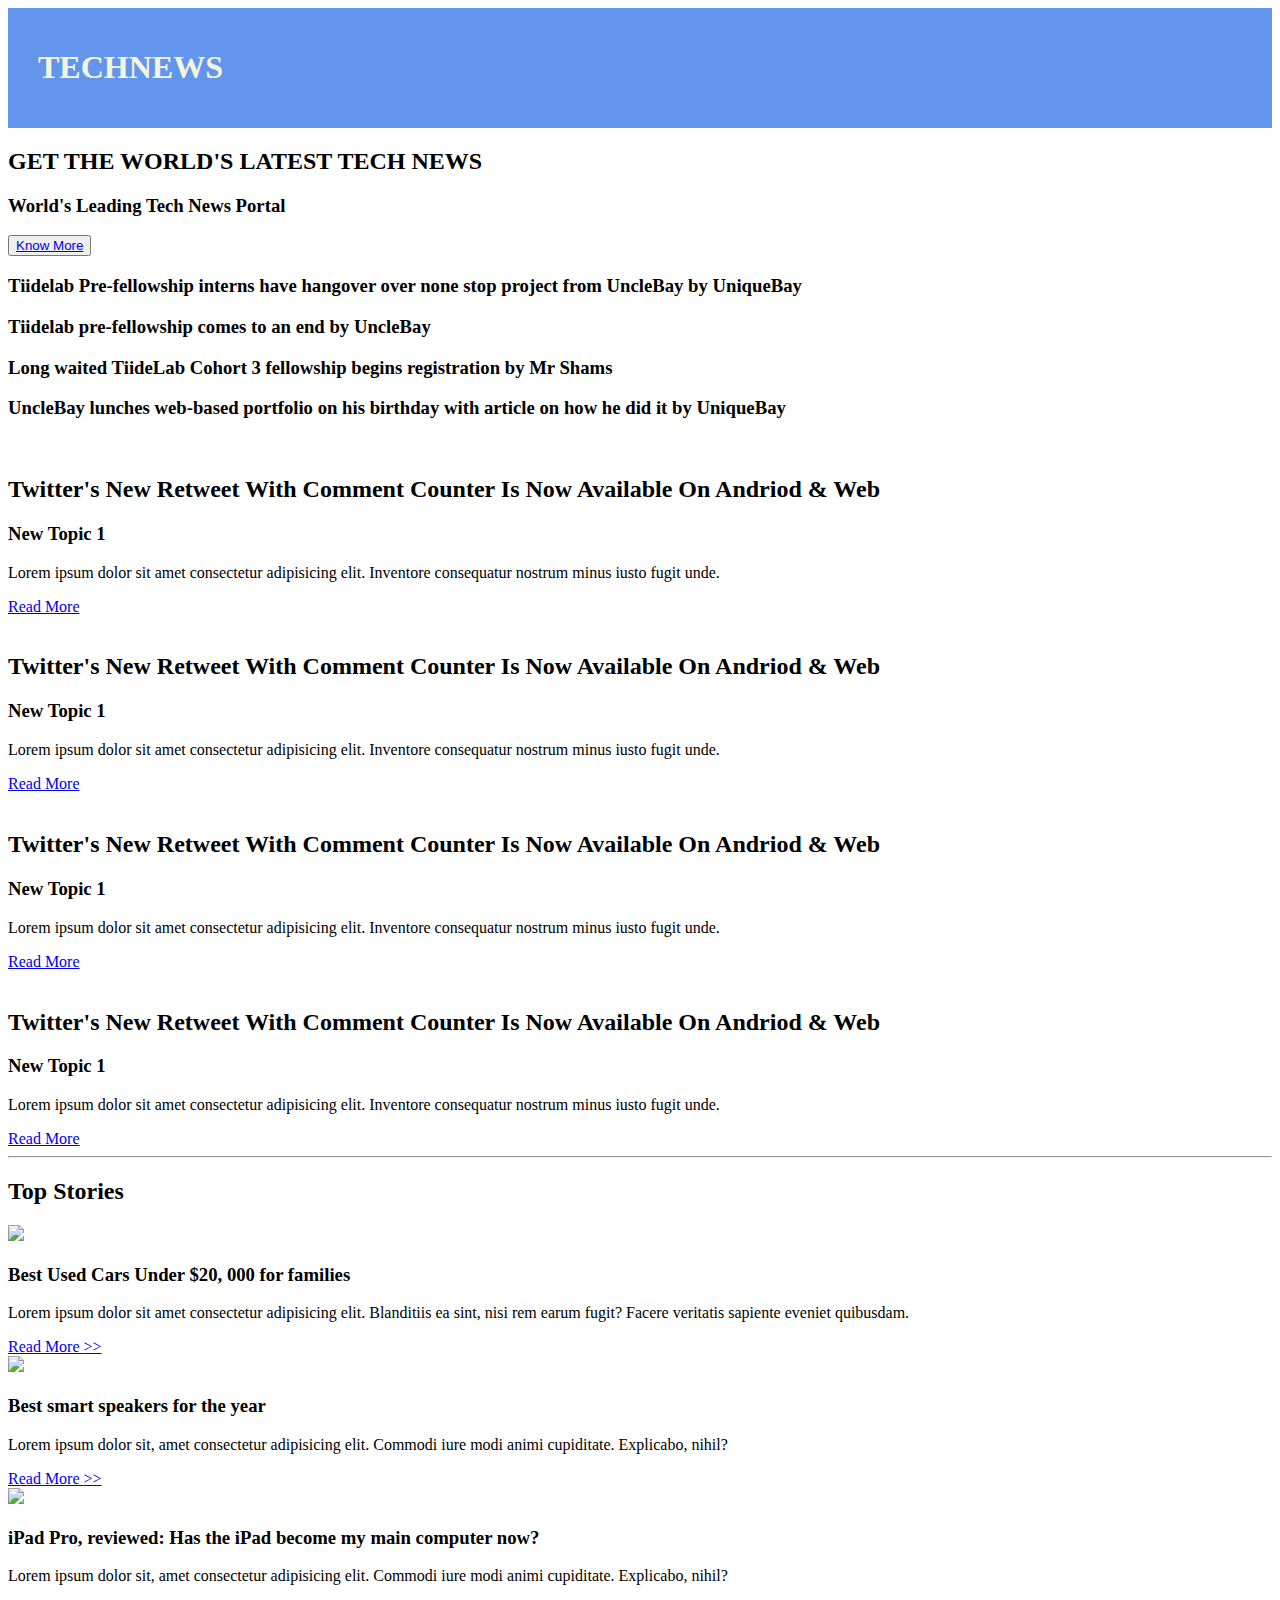
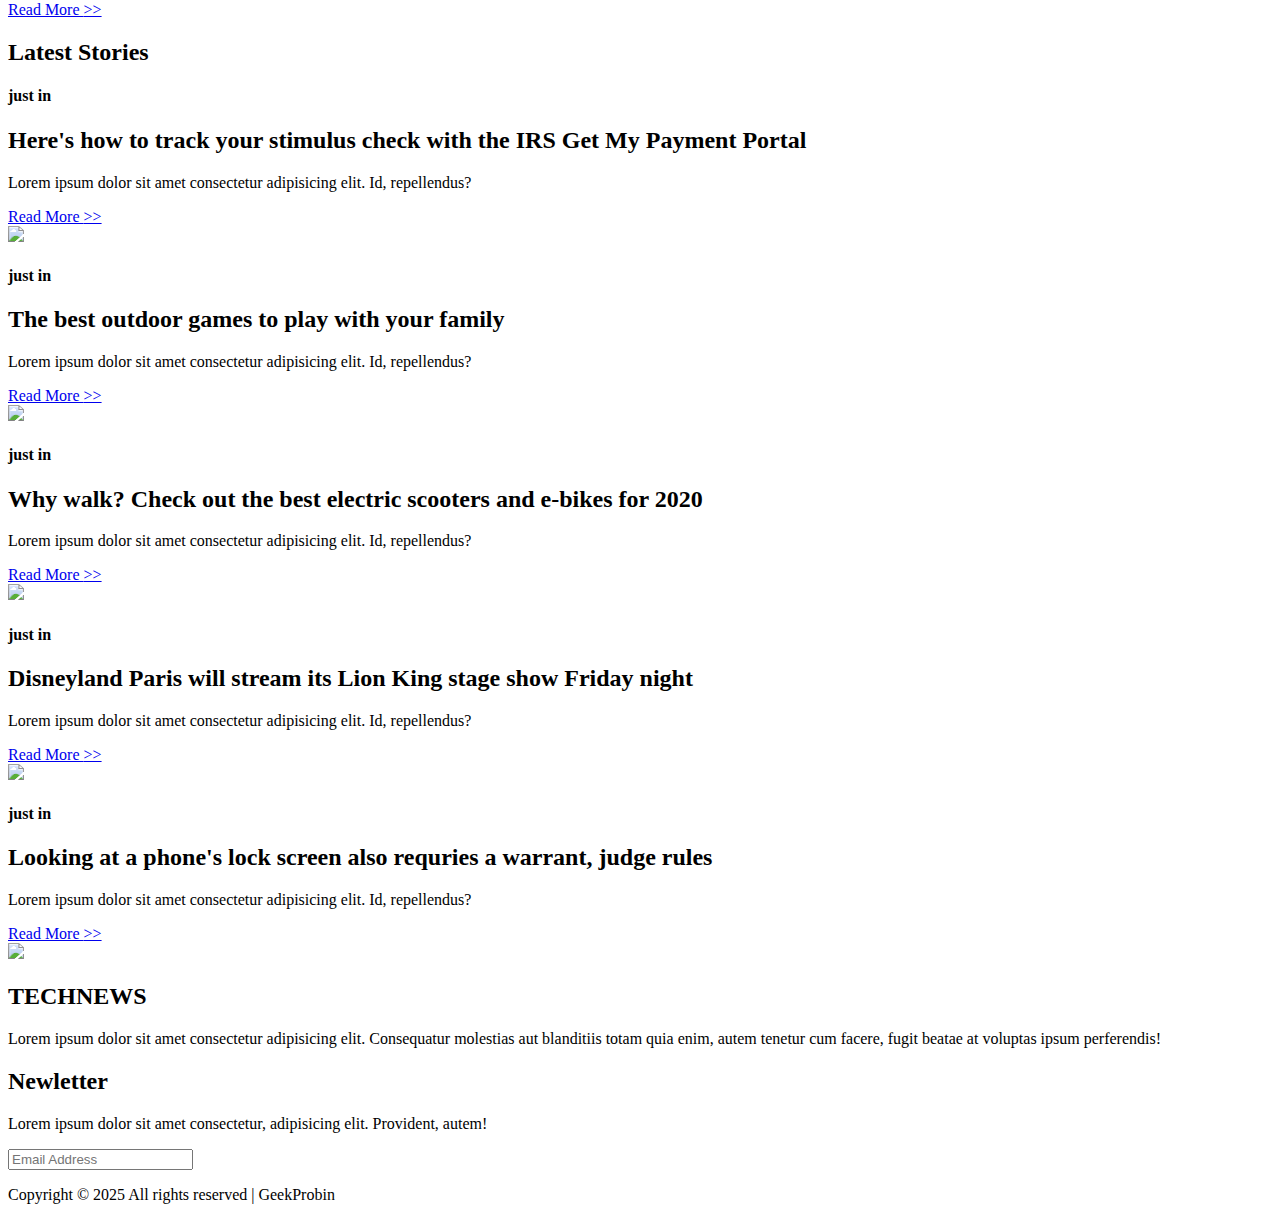
==== index.html @ 8a278867 "Navbar styling complete" ====
<!DOCTYPE html>
<html lang="en">
<head>
    <meta charset="UTF-8">
    <meta http-equiv="X-UA-Compatible" content="IE=edge">
    <meta name="viewport" content="width=device-width, initial-scale=1.0">
    <title>Tech News</title>
    <!-- Google fonts -->
    <link href="https://fonts.googleapis.com/css2?family=Montserrat:wght@400;500;600;700&family=Raleway:wght@300;400;500;700;900&display=swap" rel="stylesheet"/>
    <!-- styles -->
    <link rel="stylesheet" href="./assest/styles/navbar.css">
    <link rel="stylesheet" href="./assest/styles/main.css">
    <link rel="stylesheet" href="./assest/styles/footer.css">
    <!-- font awesome -->
    <script src="https://kit.fontawesome.com/dbed6b6114.js" crossorigin="anonymous"></script>
</head>
<body>
    <!-- Header -->
    <header>
      <div class="navigation-container">
        <div class="head">
          <div class="name">
            <h1>TECHNEWS</h1>
          </div>
          <div class="ham">
            <span>
              <i class="fas fa-bars"></i>
            </span>
          </div>
          <div class="times">
            <span>
              <i class="fas fa-times"></i>
            </span>
          </div>
        </div>

        <!-- Navbar -->
        <div class="navbar" id="navbar">
          <nav>
            <ul>
              <li><a href="#">home</a></li>
              <li><a href="#">archive</a></li>
              <li><a href="#">featured</a></li>
              <li><a href="#">broadcast</a></li>
              <li><a href="#">category</a></li>
            </ul>
          </nav>
        </div>

        <!--social icons -->
        <div class="social-icons">
          <ul>
            <li>
              <a href="#"><i class="fab fa-facebook"></i></a>
            </li>
            <li>
              <a href="#"><i class="fab fa-twitter"></i></a>
            </li>
            <li>
              <a href="#"><i class="fab fa-instagram"></i></a>
            </li>
            <li>
              <a href="#"><i class="fab fa-youtube"></i></a>
            </li>
          </ul>
        </div>
      </div>
    </header>

    <!-- Main -->
    <section class="banner">
        <div class="banner-main-content">
          <h2>GET THE WORLD'S LATEST TECH NEWS</h2>
          <h3>World's Leading Tech News Portal</h3>
  
          <button>
            <a href="#">Know More</a>
          </button>
  
            <div class="current-news-head">
              <h3>
                Tiidelab Pre-fellowship interns have hangover over none stop project from UncleBay
                <span>by UniqueBay</span>
              </h3>
              
              <h3>
                Tiidelab pre-fellowship comes to an end
                <span>by UncleBay</span>
              </h3>
  
            <h3>
              Long waited TiideLab Cohort 3 fellowship begins registration
              <span>by Mr Shams</span>
            </h3>
  
            <h3>
              UncleBay lunches web-based portfolio on his birthday with article on how he did it
              <span>by UniqueBay</span>
            </h3>
          </div>
        </div>
  
        <div class="banner-sub-content">
          <div class="hot-topic">
            <img src="./assest/image/banner-news-1.jpg" alt="" />
  
            <div class="hot-topic-content">
              <h2>
                Twitter's New Retweet With Comment Counter Is Now Available On
                Andriod & Web
              </h2>
  
              <h3>New Topic 1</h3>
              <p>
                Lorem ipsum dolor sit amet consectetur adipisicing elit. Inventore
                consequatur nostrum minus iusto fugit unde.
              </p>
              <a href="#">Read More</a>
            </div>
          </div>
  
          <div class="hot-topic">
            <img src="./assest/image/banner-news-2.jpg" alt="" />
  
            <div class="hot-topic-content">
              <h2>
                Twitter's New Retweet With Comment Counter Is Now Available On
                Andriod & Web
              </h2>
  
              <h3>New Topic 1</h3>
              <p>
                Lorem ipsum dolor sit amet consectetur adipisicing elit. Inventore
                consequatur nostrum minus iusto fugit unde.
              </p>
              <a href="#">Read More</a>
            </div>
          </div>
  
          <div class="hot-topic">
            <img src="./assest/image/banner-news-3.jpg" alt="" />
  
            <div class="hot-topic-content">
              <h2>
                Twitter's New Retweet With Comment Counter Is Now Available On
                Andriod & Web
              </h2>
  
              <h3>New Topic 1</h3>
              <p>
                Lorem ipsum dolor sit amet consectetur adipisicing elit. Inventore
                consequatur nostrum minus iusto fugit unde.
              </p>
              <a href="#">Read More</a>
            </div>
          </div>
  
          <div class="hot-topic">
            <img src="./assest/image/banner-news-4.jpg" alt="" />
  
            <div class="hot-topic-content">
              <h2>
                Twitter's New Retweet With Comment Counter Is Now Available On
                Andriod & Web
              </h2>
  
              <h3>New Topic 1</h3>
              <p>
                Lorem ipsum dolor sit amet consectetur adipisicing elit. Inventore
                consequatur nostrum minus iusto fugit unde.
              </p>
              <a href="#">Read More</a>
            </div>
          </div>
        </div>
      </section>

      <hr />

    <main>
      <section class="main-container-left">
        <h2>Top Stories</h2>
        <div class="container-top-left">
          <article>
            <img src="images/top-left.jpg" />

            <div>
              <h3>Best Used Cars Under $20, 000 for families</h3>

              <p>
                Lorem ipsum dolor sit amet consectetur adipisicing elit.
                Blanditiis ea sint, nisi rem earum fugit? Facere veritatis
                sapiente eveniet quibusdam.
              </p>

              <a href="#">
                Read More
                <span>>></span>
              </a>
            </div>
          </article>
        </div>

        <div class="container-bottom-left">
          <article>
            <img src="images/bottom-left-1.jpg" />
            <div>
              <h3>Best smart speakers for the year</h3>
              <p>
                Lorem ipsum dolor sit, amet consectetur adipisicing elit.
                Commodi iure modi animi cupiditate. Explicabo, nihil?
              </p>

              <a href="#">
                Read More
                <span>>></span>
              </a>
            </div>
          </article>

          <article>
            <img src="images/bottom-left-2.jpg" />
            <div>
              <h3>
                iPad Pro, reviewed: Has the iPad become my main computer now?
              </h3>
              <p>
                Lorem ipsum dolor sit, amet consectetur adipisicing elit.
                Commodi iure modi animi cupiditate. Explicabo, nihil?
              </p>

              <a href="#">
                Read More
                <span>>></span>
              </a>
            </div>
          </article>
        </div>
      </section>

      <section class="main-container-right">
        <h2>Latest Stories</h2>

        <article>
          <h4>just in</h4>
          <div>
            <h2>
              Here's how to track your stimulus check with the IRS Get My
              Payment Portal
            </h2>

            <p>
              Lorem ipsum dolor sit amet consectetur adipisicing elit. Id,
              repellendus?
            </p>

            <a href="#">
              Read More
              <span>>></span>
            </a>
          </div>
          <img src="images/right-1.jpg" />
        </article>

        <article>
          <h4>just in</h4>
          <div>
            <h2>The best outdoor games to play with your family</h2>

            <p>
              Lorem ipsum dolor sit amet consectetur adipisicing elit. Id,
              repellendus?
            </p>

            <a href="#">
              Read More
              <span>>></span>
            </a>
          </div>
          <img src="images/right-2.jpg" />
        </article>

        <article>
          <h4>just in</h4>
          <div>
            <h2>
              Why walk? Check out the best electric scooters and e-bikes for
              2020
            </h2>

            <p>
              Lorem ipsum dolor sit amet consectetur adipisicing elit. Id,
              repellendus?
            </p>

            <a href="#">
              Read More
              <span>>></span>
            </a>
          </div>
          <img src="images/right-3.jpg" />
        </article>

        <article>
          <h4>just in</h4>
          <div>
            <h2>
              Disneyland Paris will stream its Lion King stage show Friday night
            </h2>

            <p>
              Lorem ipsum dolor sit amet consectetur adipisicing elit. Id,
              repellendus?
            </p>

            <a href="#">
              Read More
              <span>>></span>
            </a>
          </div>
          <img src="images/right-4.jpg" />
        </article>

        <article>
          <h4>just in</h4>
          <div>
            <h2>
              Looking at a phone's lock screen also requries a warrant, judge
              rules
            </h2>

            <p>
              Lorem ipsum dolor sit amet consectetur adipisicing elit. Id,
              repellendus?
            </p>

            <a href="#">
              Read More
              <span>>></span>
            </a>
          </div>
          <img src="images/right-5.jpg" />
        </article>
      </section>
    </main>

    <footer>
      <div class="footer-container">
        <div class="footer-left">
          <h2>TECHNEWS</h2>
          <p>
            Lorem ipsum dolor sit amet consectetur adipisicing elit. Consequatur
            molestias aut blanditiis totam quia enim, autem tenetur cum facere,
            fugit beatae at voluptas ipsum perferendis!
          </p>
        </div>

        <div class="footer-right">
          <h2>Newletter</h2>
          <p>
            Lorem ipsum dolor sit amet consectetur, adipisicing elit. Provident,
            autem!
          </p>

          <div>
            <input type="text" placeholder="Email Address" />
            <i class="fas fa-envelope"></i>
          </div>
        </div>
      </div>

      <p>Copyright &copy; 2025 All rights reserved | GeekProbin</p>
    </footer>

    <!-- Javascript -->
    <script src="./assest/javascript/hamburger.js"></script>
</body>
</html>
---- assest/styles/navbar.css ----
.head {
  display: flex;
  justify-content: space-between;
  align-items: center;
  margin: 0 auto;
  background: #6495ed;
  color: #f5f5dc;
  padding: 20px 30px;
}

.head .fas {
  font-size: 2rem;
  cursor: pointer;
}

.times {
  display: none;
}

.navbar {
  background: #6495ed;
  height: 0;
  overflow: hidden;
}

.show {
  height: auto;
}

.navbar ul li {
  text-align: center;
  display: block;
  padding: 15px 0;
  transition: all 1s ease-in-out;
}

.navbar ul li:hover {
  background: #2e4368;
}

.navbar ul li a {
  color: #f5f5dc;
  text-transform: uppercase;
}

.navbar ul li a:hover {
  text-decoration: underline;
}

.social-icons {
  display: none;
}
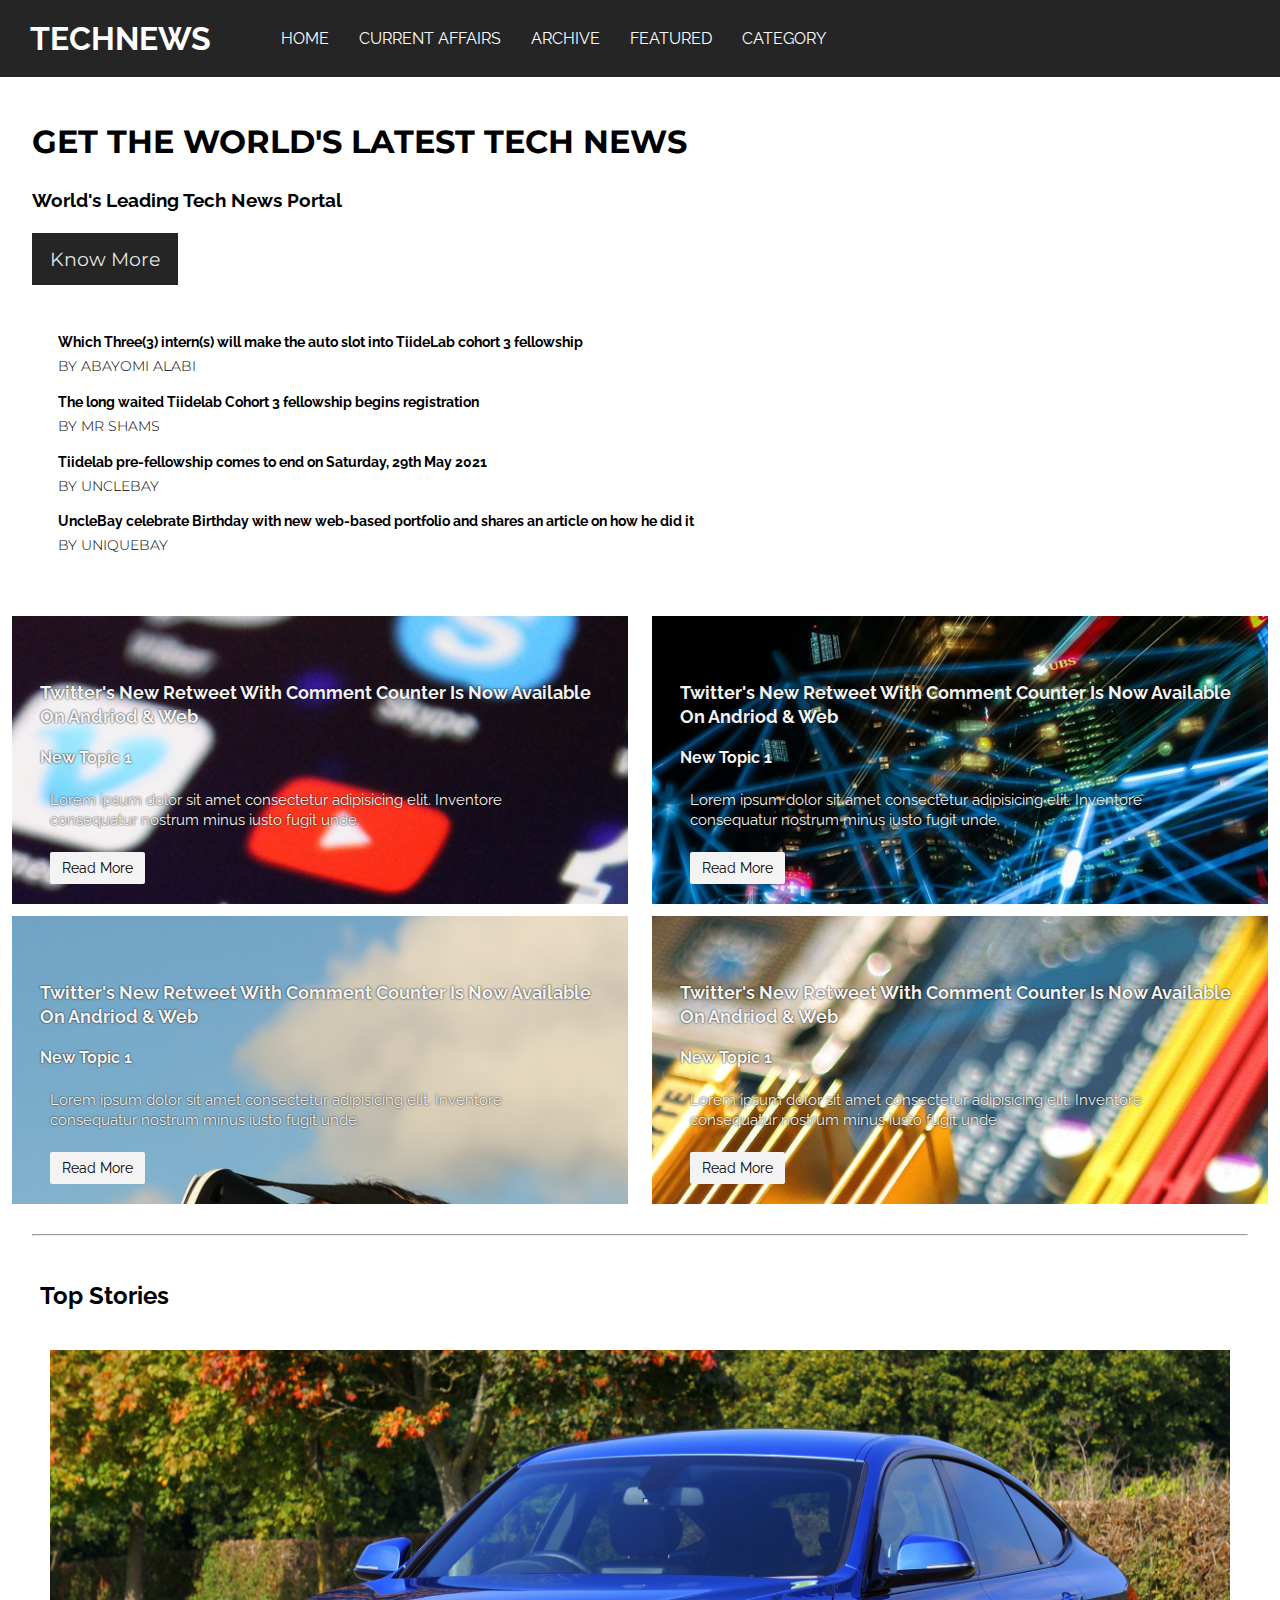
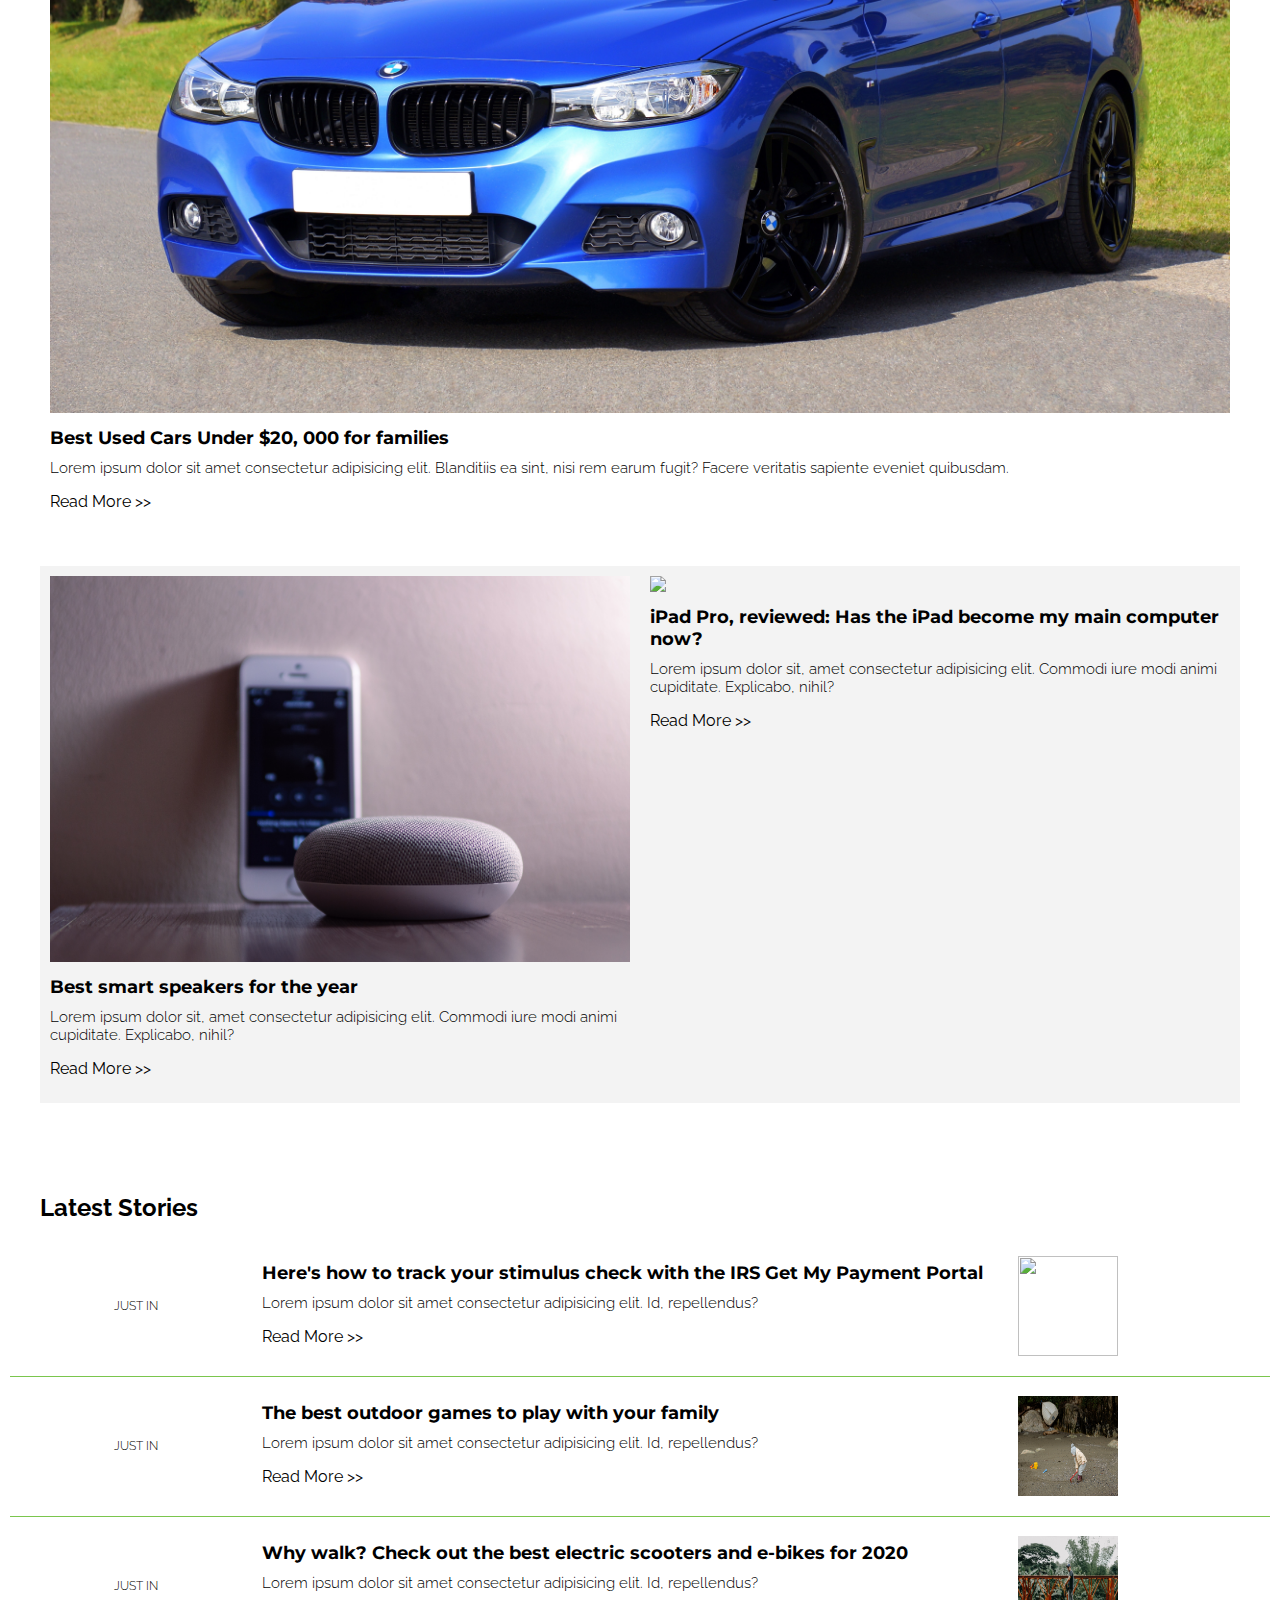
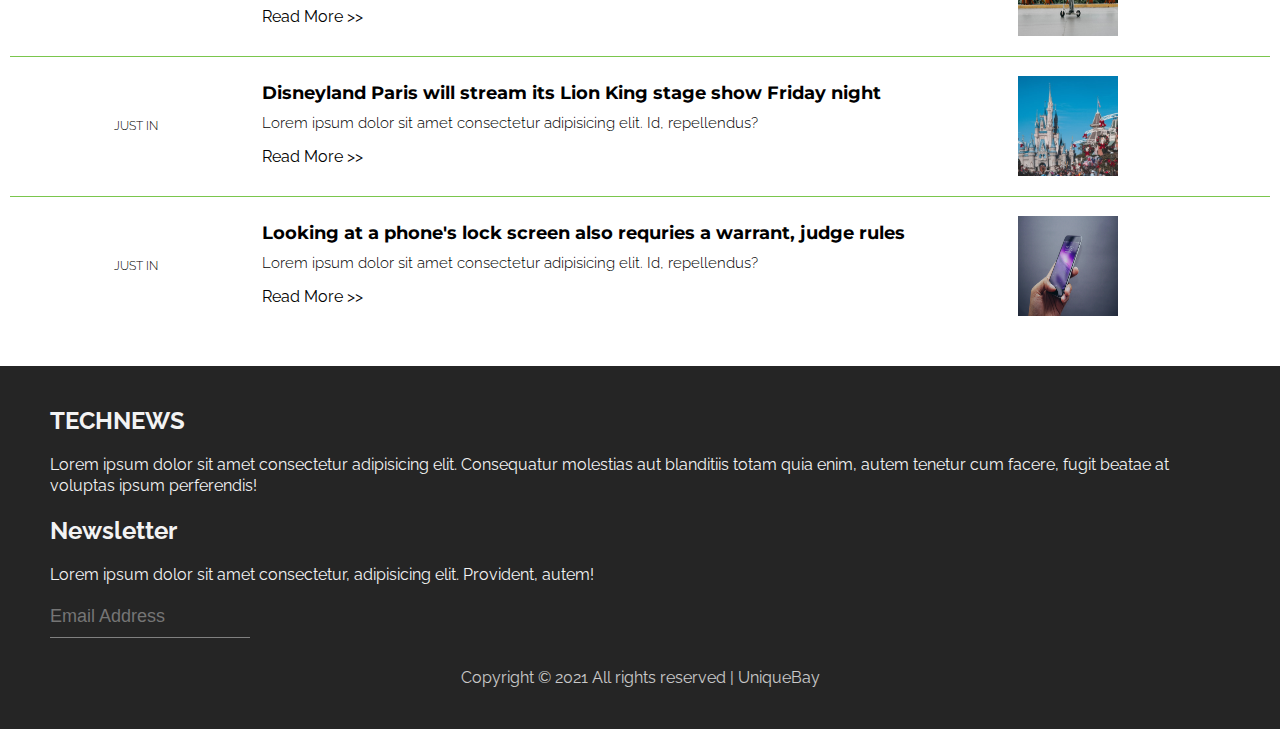
==== commit cb8a9784: "Added single page with content with media query" ====
--- a/index.html
+++ b/index.html
@@ -1,378 +1,278 @@
 <!DOCTYPE html>
-<html lang="en">
-<head>
-    <meta charset="UTF-8">
-    <meta http-equiv="X-UA-Compatible" content="IE=edge">
-    <meta name="viewport" content="width=device-width, initial-scale=1.0">
-    <title>Tech News</title>
-    <!-- Google fonts -->
-    <link href="https://fonts.googleapis.com/css2?family=Montserrat:wght@400;500;600;700&family=Raleway:wght@300;400;500;700;900&display=swap" rel="stylesheet"/>
+<html>
+  <head>
+    <meta charset="utf-8" />
+    <meta http-equiv="X-UA-Compatible" content="IE=edge" />
+    <title>TiideLab Tech News</title>
+    <meta name="description" content="" />
+    <meta name="viewport" content="width=device-width, initial-scale=1" />
     <!-- styles -->
-    <link rel="stylesheet" href="./assest/styles/navbar.css">
+    <link rel="stylesheet" href="./assest/styles/navbar.css" />
     <link rel="stylesheet" href="./assest/styles/main.css">
     <link rel="stylesheet" href="./assest/styles/footer.css">
-    <!-- font awesome -->
+
+    <!-- google fonts -->
+    <link href="https://fonts.googleapis.com/css2?family=Montserrat:wght@400;500;600;700&family=Raleway:wght@300;400;500;700;900&display=swap" rel="stylesheet"/>
+
+    <!-- fontawesome -->
     <script src="https://kit.fontawesome.com/dbed6b6114.js" crossorigin="anonymous"></script>
-</head>
-<body>
-    <!-- Header -->
+
+  </head>
+  <body>
+    <!-- header -->
     <header>
-      <div class="navigation-container">
-        <div class="head">
-          <div class="name">
-            <h1>TECHNEWS</h1>
-          </div>
-          <div class="ham">
-            <span>
-              <i class="fas fa-bars"></i>
-            </span>
-          </div>
-          <div class="times">
-            <span>
-              <i class="fas fa-times"></i>
-            </span>
-          </div>
-        </div>
-
-        <!-- Navbar -->
-        <div class="navbar" id="navbar">
-          <nav>
-            <ul>
-              <li><a href="#">home</a></li>
-              <li><a href="#">archive</a></li>
-              <li><a href="#">featured</a></li>
-              <li><a href="#">broadcast</a></li>
-              <li><a href="#">category</a></li>
-            </ul>
-          </nav>
-        </div>
-
-        <!--social icons -->
-        <div class="social-icons">
-          <ul>
-            <li>
-              <a href="#"><i class="fab fa-facebook"></i></a>
-            </li>
-            <li>
-              <a href="#"><i class="fab fa-twitter"></i></a>
-            </li>
-            <li>
-              <a href="#"><i class="fab fa-instagram"></i></a>
-            </li>
-            <li>
-              <a href="#"><i class="fab fa-youtube"></i></a>
-            </li>
-          </ul>
-        </div>
-      </div>
-    </header>
-
-    <!-- Main -->
-    <section class="banner">
-        <div class="banner-main-content">
+      <div class = "navigation-container">
+          <div class = "top-head">
+              <div class = "web-name">
+                  <h1>TECHNEWS</h1>
+              </div>
+
+              <div class = "ham-btn">
+                  <span>
+                      <i class = "fas fa-bars"></i>
+                  </span>
+              </div>
+
+              <div class = "times-btn">
+                  <span>
+                      <i class = "fas fa-times"></i>
+                  </span>
+              </div>
+          </div>
+
+          <!-- nav bar -->
+
+          <div class = "nav-bar" id = "nav-bar">
+              <nav>
+                  <ul>
+                      <li><a href = "#">home</a></li>
+                      <li><a href = "#">current affairs</a></li>
+                      <li><a href = "#">archive</a></li>
+                      <li><a href = "#">featured</a></li>
+                      <li><a href = "#">category</a></li>
+                  </ul>
+              </nav>
+          </div>
+
+          <!--social icons -->
+          <div class = "social-icons">
+              <ul>
+                  <li>
+                      <a href= "#"><i class = "fab fa-facebook"></i></a>
+                  </li>
+                  <li>
+                      <a href= "#"><i class = "fab fa-twitter"></i></a>
+                  </li>
+                  <li>
+                      <a href= "#"><i class = "fab fa-instagram"></i></a>
+                  </li>
+                  <li>
+                      <a href= "#"><i class = "fab fa-youtube"></i></a>
+                  </li>
+              </ul>
+          </div>
+      </div>
+  </header>
+
+  <section class = "banner">
+      <div class = "banner-main-content">
           <h2>GET THE WORLD'S LATEST TECH NEWS</h2>
           <h3>World's Leading Tech News Portal</h3>
+
+          <button>
+              <a href = "#">Know More</a>
+          </button>
+
+          <div class = "current-news-head">
+              <h3>Which Three(3) intern(s) will make the auto slot into TiideLab cohort 3 fellowship <span>by Abayomi Alabi</span></h3>
+
+              <h3>The long waited Tiidelab Cohort 3 fellowship begins registration <span>by Mr shams</span></h3>
+
+              <h3>Tiidelab pre-fellowship comes to end on Saturday, 29th May 2021 <span>by UncleBay</span></h3>
+
+              <h3>UncleBay celebrate Birthday with new web-based portfolio and shares an article on how he did it <span>by UniqueBay</span></h3>
+          </div>
+      </div>
+
+      <div class = "banner-sub-content">
+          <div class = "hot-topic">
+              <img src = "./assest/image/banner-news-1.jpg" alt = "">
+
+              <div class = "hot-topic-content">
+                  <h2>Twitter's New Retweet With Comment Counter Is Now Available On Andriod & Web</h2>
+
+                  <h3>New Topic 1</h3>
+                  <p>Lorem ipsum dolor sit amet consectetur adipisicing elit. Inventore consequatur nostrum minus iusto fugit unde.</p>
+                  <a href = "read.html">Read More</a>
+              </div>
+          </div>
+
+          <div class = "hot-topic">
+              <img src = "./assest/image/banner-news-2.jpg" alt = "">
+
+              <div class = "hot-topic-content">
+                  <h2>Twitter's New Retweet With Comment Counter Is Now Available On Andriod & Web</h2>
+
+                  <h3>New Topic 1</h3>
+                  <p>Lorem ipsum dolor sit amet consectetur adipisicing elit. Inventore consequatur nostrum minus iusto fugit unde.</p>
+                  <a href = "read.html">Read More</a>
+              </div>
+          </div>
+
+          <div class = "hot-topic">
+              <img src = "./assest/image/banner-news-3.jpg" alt = "">
+
+              <div class = "hot-topic-content">
+                  <h2>Twitter's New Retweet With Comment Counter Is Now Available On Andriod & Web</h2>
+
+                  <h3>New Topic 1</h3>
+                  <p>Lorem ipsum dolor sit amet consectetur adipisicing elit. Inventore consequatur nostrum minus iusto fugit unde.</p>
+                  <a href = "read.html">Read More</a>
+              </div>
+          </div>
+
+          <div class = "hot-topic">
+              <img src = "./assest/image/banner-news-4.jpg" alt = "">
+
+              <div class = "hot-topic-content">
+                  <h2>Twitter's New Retweet With Comment Counter Is Now Available On Andriod & Web</h2>
+
+                  <h3>New Topic 1</h3>
+                  <p>Lorem ipsum dolor sit amet consectetur adipisicing elit. Inventore consequatur nostrum minus iusto fugit unde.</p>
+                  <a href = "read.html">Read More</a>
+              </div>
+          </div>
+      </div>
+  </section>
   
-          <button>
-            <a href="#">Know More</a>
-          </button>
-  
-            <div class="current-news-head">
-              <h3>
-                Tiidelab Pre-fellowship interns have hangover over none stop project from UncleBay
-                <span>by UniqueBay</span>
-              </h3>
-              
-              <h3>
-                Tiidelab pre-fellowship comes to an end
-                <span>by UncleBay</span>
-              </h3>
-  
-            <h3>
-              Long waited TiideLab Cohort 3 fellowship begins registration
-              <span>by Mr Shams</span>
-            </h3>
-  
-            <h3>
-              UncleBay lunches web-based portfolio on his birthday with article on how he did it
-              <span>by UniqueBay</span>
-            </h3>
-          </div>
-        </div>
-  
-        <div class="banner-sub-content">
-          <div class="hot-topic">
-            <img src="./assest/image/banner-news-1.jpg" alt="" />
-  
-            <div class="hot-topic-content">
-              <h2>
-                Twitter's New Retweet With Comment Counter Is Now Available On
-                Andriod & Web
-              </h2>
-  
-              <h3>New Topic 1</h3>
-              <p>
-                Lorem ipsum dolor sit amet consectetur adipisicing elit. Inventore
-                consequatur nostrum minus iusto fugit unde.
-              </p>
-              <a href="#">Read More</a>
-            </div>
-          </div>
-  
-          <div class="hot-topic">
-            <img src="./assest/image/banner-news-2.jpg" alt="" />
-  
-            <div class="hot-topic-content">
-              <h2>
-                Twitter's New Retweet With Comment Counter Is Now Available On
-                Andriod & Web
-              </h2>
-  
-              <h3>New Topic 1</h3>
-              <p>
-                Lorem ipsum dolor sit amet consectetur adipisicing elit. Inventore
-                consequatur nostrum minus iusto fugit unde.
-              </p>
-              <a href="#">Read More</a>
-            </div>
-          </div>
-  
-          <div class="hot-topic">
-            <img src="./assest/image/banner-news-3.jpg" alt="" />
-  
-            <div class="hot-topic-content">
-              <h2>
-                Twitter's New Retweet With Comment Counter Is Now Available On
-                Andriod & Web
-              </h2>
-  
-              <h3>New Topic 1</h3>
-              <p>
-                Lorem ipsum dolor sit amet consectetur adipisicing elit. Inventore
-                consequatur nostrum minus iusto fugit unde.
-              </p>
-              <a href="#">Read More</a>
-            </div>
-          </div>
-  
-          <div class="hot-topic">
-            <img src="./assest/image/banner-news-4.jpg" alt="" />
-  
-            <div class="hot-topic-content">
-              <h2>
-                Twitter's New Retweet With Comment Counter Is Now Available On
-                Andriod & Web
-              </h2>
-  
-              <h3>New Topic 1</h3>
-              <p>
-                Lorem ipsum dolor sit amet consectetur adipisicing elit. Inventore
-                consequatur nostrum minus iusto fugit unde.
-              </p>
-              <a href="#">Read More</a>
-            </div>
-          </div>
-        </div>
+  <hr>
+
+  <main>
+      <section class = "main-container-left">
+          <h2>Top Stories</h2>
+          <div class = "container-top-left">
+              <article>
+                  <img src = "./assest/image/top-left.jpg">
+
+                  <div>
+                      <h3>Best Used Cars Under $20, 000 for families</h3>
+
+                      <p>Lorem ipsum dolor sit amet consectetur adipisicing elit. Blanditiis ea sint, nisi rem earum fugit? Facere veritatis sapiente eveniet quibusdam.</p>
+
+                      <a href = "#">Read More <span>>></span></a>
+                  </div>
+              </article>
+          </div>
+
+          <div class = "container-bottom-left">
+              <article>
+                  <img src = "./assest/image/bottom-left-1.jpg">
+                  <div>
+                      <h3>Best smart speakers for the year</h3>
+                      <p>Lorem ipsum dolor sit, amet consectetur adipisicing elit. Commodi iure modi animi cupiditate. Explicabo, nihil?</p>
+
+                      <a href = "#">Read More <span>>></span></a>
+                  </div>
+              </article>
+
+              <article>
+                  <img src = "./assest/image/bottom-left-2.jpg">
+                  <div>
+                      <h3>iPad Pro, reviewed: Has the iPad become my main computer now?</h3>
+                      <p>Lorem ipsum dolor sit, amet consectetur adipisicing elit. Commodi iure modi animi cupiditate. Explicabo, nihil?</p>
+
+                      <a href = "#">Read More <span>>></span></a>
+                  </div>
+              </article>
+          </div>
       </section>
 
-      <hr />
-
-    <main>
-      <section class="main-container-left">
-        <h2>Top Stories</h2>
-        <div class="container-top-left">
-          <article>
-            <img src="images/top-left.jpg" />
-
-            <div>
-              <h3>Best Used Cars Under $20, 000 for families</h3>
-
-              <p>
-                Lorem ipsum dolor sit amet consectetur adipisicing elit.
-                Blanditiis ea sint, nisi rem earum fugit? Facere veritatis
-                sapiente eveniet quibusdam.
-              </p>
-
-              <a href="#">
-                Read More
-                <span>>></span>
-              </a>
-            </div>
-          </article>
-        </div>
-
-        <div class="container-bottom-left">
-          <article>
-            <img src="images/bottom-left-1.jpg" />
-            <div>
-              <h3>Best smart speakers for the year</h3>
-              <p>
-                Lorem ipsum dolor sit, amet consectetur adipisicing elit.
-                Commodi iure modi animi cupiditate. Explicabo, nihil?
-              </p>
-
-              <a href="#">
-                Read More
-                <span>>></span>
-              </a>
-            </div>
-          </article>
-
-          <article>
-            <img src="images/bottom-left-2.jpg" />
-            <div>
-              <h3>
-                iPad Pro, reviewed: Has the iPad become my main computer now?
-              </h3>
-              <p>
-                Lorem ipsum dolor sit, amet consectetur adipisicing elit.
-                Commodi iure modi animi cupiditate. Explicabo, nihil?
-              </p>
-
-              <a href="#">
-                Read More
-                <span>>></span>
-              </a>
-            </div>
-          </article>
-        </div>
+      <section class = "main-container-right">
+          <h2>Latest Stories</h2>
+          
+          <article>
+              <h4>just in </h4>
+              <div>
+                  <h2>Here's how to track your stimulus check with the IRS Get My Payment Portal</h2>
+
+                  <p>Lorem ipsum dolor sit amet consectetur adipisicing elit. Id, repellendus?</p>
+
+                  <a href = "#">Read More <span>>></span></a>
+              </div>
+              <img src = "./assest/image/right-1.jpg">
+          </article>
+
+          <article>
+              <h4>just in </h4>
+              <div>
+                  <h2>The best outdoor games to play with your family</h2>
+
+                  <p>Lorem ipsum dolor sit amet consectetur adipisicing elit. Id, repellendus?</p>
+
+                  <a href = "#">Read More <span>>></span></a>
+              </div>
+              <img src = "./assest/image/right-2.jpg">
+          </article>
+
+          <article>
+              <h4>just in </h4>
+              <div>
+                  <h2>Why walk? Check out the best electric scooters and e-bikes for 2020</h2>
+
+                  <p>Lorem ipsum dolor sit amet consectetur adipisicing elit. Id, repellendus?</p>
+
+                  <a href = "#">Read More <span>>></span></a>
+              </div>
+              <img src = "./assest/image/right-3.jpg">
+          </article>
+
+          <article>
+              <h4>just in </h4>
+              <div>
+                  <h2>Disneyland Paris will stream its Lion King stage show Friday night</h2>
+
+                  <p>Lorem ipsum dolor sit amet consectetur adipisicing elit. Id, repellendus?</p>
+
+                  <a href = "#">Read More <span>>></span></a>
+              </div>
+              <img src = "./assest/image/right-4.jpg">
+          </article>
+
+          <article>
+              <h4>just in </h4>
+              <div>
+                  <h2>Looking at a phone's lock screen also requries a warrant, judge rules</h2>
+
+                  <p>Lorem ipsum dolor sit amet consectetur adipisicing elit. Id, repellendus?</p>
+
+                  <a href = "#">Read More <span>>></span></a>
+              </div>
+              <img src = "./assest/image/right-5.jpg">
+          </article>
       </section>
-
-      <section class="main-container-right">
-        <h2>Latest Stories</h2>
-
-        <article>
-          <h4>just in</h4>
-          <div>
-            <h2>
-              Here's how to track your stimulus check with the IRS Get My
-              Payment Portal
-            </h2>
-
-            <p>
-              Lorem ipsum dolor sit amet consectetur adipisicing elit. Id,
-              repellendus?
-            </p>
-
-            <a href="#">
-              Read More
-              <span>>></span>
-            </a>
-          </div>
-          <img src="images/right-1.jpg" />
-        </article>
-
-        <article>
-          <h4>just in</h4>
-          <div>
-            <h2>The best outdoor games to play with your family</h2>
-
-            <p>
-              Lorem ipsum dolor sit amet consectetur adipisicing elit. Id,
-              repellendus?
-            </p>
-
-            <a href="#">
-              Read More
-              <span>>></span>
-            </a>
-          </div>
-          <img src="images/right-2.jpg" />
-        </article>
-
-        <article>
-          <h4>just in</h4>
-          <div>
-            <h2>
-              Why walk? Check out the best electric scooters and e-bikes for
-              2020
-            </h2>
-
-            <p>
-              Lorem ipsum dolor sit amet consectetur adipisicing elit. Id,
-              repellendus?
-            </p>
-
-            <a href="#">
-              Read More
-              <span>>></span>
-            </a>
-          </div>
-          <img src="images/right-3.jpg" />
-        </article>
-
-        <article>
-          <h4>just in</h4>
-          <div>
-            <h2>
-              Disneyland Paris will stream its Lion King stage show Friday night
-            </h2>
-
-            <p>
-              Lorem ipsum dolor sit amet consectetur adipisicing elit. Id,
-              repellendus?
-            </p>
-
-            <a href="#">
-              Read More
-              <span>>></span>
-            </a>
-          </div>
-          <img src="images/right-4.jpg" />
-        </article>
-
-        <article>
-          <h4>just in</h4>
-          <div>
-            <h2>
-              Looking at a phone's lock screen also requries a warrant, judge
-              rules
-            </h2>
-
-            <p>
-              Lorem ipsum dolor sit amet consectetur adipisicing elit. Id,
-              repellendus?
-            </p>
-
-            <a href="#">
-              Read More
-              <span>>></span>
-            </a>
-          </div>
-          <img src="images/right-5.jpg" />
-        </article>
-      </section>
-    </main>
-
-    <footer>
-      <div class="footer-container">
-        <div class="footer-left">
-          <h2>TECHNEWS</h2>
-          <p>
-            Lorem ipsum dolor sit amet consectetur adipisicing elit. Consequatur
-            molestias aut blanditiis totam quia enim, autem tenetur cum facere,
-            fugit beatae at voluptas ipsum perferendis!
-          </p>
-        </div>
-
-        <div class="footer-right">
-          <h2>Newletter</h2>
-          <p>
-            Lorem ipsum dolor sit amet consectetur, adipisicing elit. Provident,
-            autem!
-          </p>
-
-          <div>
-            <input type="text" placeholder="Email Address" />
-            <i class="fas fa-envelope"></i>
-          </div>
-        </div>
-      </div>
-
-      <p>Copyright &copy; 2025 All rights reserved | GeekProbin</p>
-    </footer>
-
-    <!-- Javascript -->
-    <script src="./assest/javascript/hamburger.js"></script>
-</body>
-</html>+  </main>
+
+  <footer>
+      <div class = "footer-container">
+          <div class = "footer-left">
+              <h2>TECHNEWS</h2>
+              <p>Lorem ipsum dolor sit amet consectetur adipisicing elit. Consequatur molestias aut blanditiis totam quia enim, autem tenetur cum facere, fugit beatae at voluptas ipsum perferendis!</p>
+          </div>
+
+          <div class = "footer-right">
+              <h2>Newsletter</h2>
+              <p>Lorem ipsum dolor sit amet consectetur, adipisicing elit. Provident, autem!</p>
+
+              <div>
+                  <input type = "text" placeholder = "Email Address">
+                  <i class = "fas fa-envelope"></i>
+              </div>
+          </div>
+      </div>
+
+      <p>Copyright &copy; 2021 All rights reserved | UniqueBay</p>
+  </footer>
+
+    <script src="./assest/javascript/hamburger.js" async defer></script>
+  </body>
+</html>
--- a/assest/styles/navbar.css
+++ b/assest/styles/navbar.css
@@ -1,52 +1,117 @@
-.head {
+.top-head {
   display: flex;
   justify-content: space-between;
   align-items: center;
   margin: 0 auto;
-  background: #6495ed;
-  color: #f5f5dc;
+  background: #252525;
+  color: #fff;
   padding: 20px 30px;
 }
 
-.head .fas {
+.top-head .fas {
   font-size: 2rem;
   cursor: pointer;
 }
 
-.times {
+/******* js related styling *****/
+
+.times-btn {
   display: none;
 }
 
-.navbar {
-  background: #6495ed;
+.nav-bar {
+  background: #333;
   height: 0;
   overflow: hidden;
 }
 
-.show {
+.show-nav {
   height: auto;
 }
 
-.navbar ul li {
+/********************/
+
+.nav-bar ul li {
   text-align: center;
   display: block;
   padding: 15px 0;
   transition: all 1s ease-in-out;
 }
 
-.navbar ul li:hover {
-  background: #2e4368;
+.nav-bar ul li:hover {
+  background: #0e0e0e;
 }
 
-.navbar ul li a {
-  color: #f5f5dc;
+.nav-bar ul li a {
+  color: #fff;
   text-transform: uppercase;
 }
 
-.navbar ul li a:hover {
+.nav-bar ul li a:hover {
   text-decoration: underline;
 }
+
+/* social -icons */
 
 .social-icons {
   display: none;
 }
+
+/* Media Query */
+
+@media (min-width: 800px) {
+  /* nav */
+  .ham-btn,
+  .times-btn {
+    display: none !important;
+  }
+
+  .navigation-container {
+    display: flex;
+    background: #252525;
+    align-items: center;
+    flex-wrap: wrap;
+  }
+
+  .top-head {
+    flex: 0 0 15%;
+  }
+
+  .nav-bar {
+    flex: 1 0 auto;
+    height: 100%;
+    background: transparent;
+  }
+
+  .nav-bar nav ul {
+    display: flex;
+    justify-content: center;
+  }
+  .nav-bar nav ul li {
+    padding-right: 30px;
+  }
+
+  .nav-bar nav ul li:hover {
+    background: none;
+  }
+
+  /* social icons */
+  .social-icons {
+    flex: 0 1 30%;
+    display: block;
+    margin: 0 auto;
+  }
+
+  .social-icons .fab {
+    color: #fff;
+    font-size: 2rem;
+  }
+  .social-icons ul {
+    display: flex;
+    justify-content: space-between;
+    padding: 0 20px;
+  }
+  .social-icons ul li {
+    padding: 20px;
+  }
+}
--- a/assest/styles/main.css
+++ b/assest/styles/main.css
@@ -0,0 +1,331 @@
+* {
+  box-sizing: border-box;
+  padding: 0;
+  margin: 0;
+}
+
+:root {
+  --heading: "Montserrat", sans-serif;
+}
+
+body {
+  font-family: "Raleway", sans-serif;
+  background: #fff;
+}
+
+/* global styling */
+
+img {
+  width: 100%;
+}
+ul {
+  list-style: none;
+}
+
+a {
+  text-decoration: none;
+  color: #000;
+}
+
+hr {
+  width: 95vw;
+  margin: 0 auto;
+}
+
+/* Banner Styling */
+
+.banner {
+  min-height: auto;
+  display: grid;
+  grid-template-columns: 1fr;
+  align-items: center;
+  padding: 30px 0;
+  margin-top: 8px;
+}
+
+.banner-main-content {
+  padding: 0 2rem;
+  line-height: 1.7;
+}
+
+.banner-main-content h2 {
+  font-size: 2rem;
+  font-family: var(--heading);
+}
+
+.banner-main-content h3 {
+  padding: 1rem 0;
+}
+
+.banner-main-content button {
+  border: none;
+  background: #252525;
+  padding: 14px 18px;
+  font-size: 1.2rem;
+  font-family: "Montserrat", sans-serif;
+  transition: background 1s ease;
+}
+
+.banner-main-content button a {
+  color: #f3f3f3f3;
+  transition: color 1s ease;
+}
+
+.banner-main-content button:hover {
+  background: #fff;
+}
+
+.banner-main-content button:hover a {
+  color: #0d0a0b;
+}
+
+.current-news-head {
+  background: #fff;
+  padding: 20px;
+  font-size: 12px;
+  margin: 20px 0;
+}
+
+.current-news-head h3 {
+  padding: 6px;
+  cursor: pointer;
+  position: relative;
+}
+
+.current-news-head h3:hover::before {
+  content: ">> ";
+  position: absolute;
+  left: -12px;
+}
+
+.current-news-head span {
+  display: block;
+  font-family: var(--heading);
+  font-weight: 300;
+  text-transform: uppercase;
+}
+
+.hot-topic {
+  overflow: hidden;
+  position: relative;
+  width: 100%;
+  padding: 12px;
+  height: 300px;
+}
+
+.hot-topic img {
+  display: block;
+}
+
+.hot-topic-content {
+  position: absolute;
+  bottom: 0;
+  left: 20px;
+  right: 20px;
+  padding: 10px 20px;
+  line-height: 1.3;
+  color: #f3f3f3;
+}
+
+.hot-topic h2 {
+  padding: 10px 0;
+  font-size: 18px;
+  text-shadow: 0 0 2px #000;
+}
+
+.hot-topic h3 {
+  padding: 10px 0;
+  font-size: 16px;
+  text-shadow: 0 0 2px #000;
+}
+
+.hot-topic p {
+  padding: 10px 0;
+  font-size: 15px;
+  text-shadow: 0 0 2px #000;
+  padding: 12px 10px;
+}
+
+.hot-topic-content a {
+  display: block;
+  background: #f3f3f3;
+  border: none;
+  width: 95px;
+  border-radius: 2px;
+  text-align: center;
+  padding: 7px 10px;
+  font-size: 14px;
+  margin: 10px 0 10px 10px;
+}
+
+.hot-topic-content a:hover {
+  text-decoration: underline;
+}
+
+/** main ***/
+
+main a {
+  padding: 15px 0;
+  display: block;
+  transition: all 0.5s;
+}
+
+main span {
+  transition: padding-left 0.5s;
+}
+
+main a:hover span {
+  padding-left: 5px;
+}
+
+main a:hover {
+  color: #7ac64d;
+}
+
+/* main container left */
+
+.main-container-left {
+  padding: 30px 10px;
+}
+
+.main-container-left > h2 {
+  padding: 15px 0 15px 30px;
+}
+
+.main-container-left h3 {
+  padding: 10px 0;
+  font-size: 18px;
+  font-family: var(--heading);
+}
+
+.main-container-left p {
+  font-size: 15px;
+  font-weight: 300;
+}
+
+.main-container-left article {
+  padding: 10px;
+}
+
+.container-top-left {
+  padding: 15px 30px;
+}
+
+.container-bottom-left {
+  background: #f3f3f3;
+  margin: 15px 30px;
+}
+
+/*** main container right */
+
+.main-container-right {
+  padding: 30px 10px;
+}
+
+.main-container-right > h2 {
+  padding: 15px 0 15px 30px;
+}
+
+.main-container-right article {
+  display: grid;
+  grid-template-columns: 1fr 3fr 1fr;
+  padding: 15px 0;
+  border-bottom: 1px solid #7ac64d;
+}
+
+.main-container-right article:last-child {
+  border-bottom: none;
+}
+
+.main-container-right img {
+  width: 100px;
+  height: 100px;
+  align-self: center;
+}
+
+.main-container-right h4 {
+  text-align: center;
+  text-transform: uppercase;
+  font-weight: 300;
+  font-size: 12px;
+  align-self: center;
+}
+
+.main-container-right article h2 {
+  font-size: 18px;
+  padding: 10px 0;
+  font-family: var(--heading);
+}
+
+.main-container-right article p {
+  font-size: 15px;
+  font-weight: 300;
+}
+
+.main-container-right article div {
+  margin-right: 10px;
+}
+
+/* Media Query */
+
+@media (max-width: 460px) {
+  .hot-topic-content h2 {
+    font-size: 16px;
+  }
+
+  .main-container-right article {
+    display: block;
+  }
+
+  .main-container-right article img {
+    display: none;
+  }
+}
+
+@media (max-width: 500px) {
+  .main-container-right article {
+    grid-template-columns: 1fr 3fr;
+    grid-template-rows: 1fr 1fr;
+  }
+
+  .main-container-right article h4 {
+    grid-row: 1/2;
+    grid-column: 1/2;
+    align-self: flex-start;
+  }
+
+  .main-container-right article img {
+    grid-row: 2/3;
+    grid-column: 1/2;
+  }
+
+  .main-container-right article div {
+    grid-row: 1/3;
+    grid-column: 2/3;
+  }
+}
+
+@media (min-width: 768px) {
+  .banner-sub-content {
+    display: grid;
+    grid-template-columns: repeat(2, 1fr);
+  }
+
+  .container-bottom-left {
+    display: grid;
+    grid-template-columns: repeat(2, 1fr);
+  }
+}
+
+@media (max-width: 992px) {
+  main {
+    display: grid;
+    grid-template-columns: repeat(2, 1fr);
+  }
+}
+
+@media (max-width: 1080p) {
+  .banner {
+    grid-template-columns: 1fr 2fr;
+  }
+}
--- a/assest/styles/footer.css
+++ b/assest/styles/footer.css
@@ -0,0 +1,62 @@
+footer {
+  background: #252525;
+  color: #f3f3f3;
+  padding: 30px;
+}
+
+footer h2 {
+  padding: 10px 0;
+}
+
+footer p {
+  padding: 10px 0;
+  line-height: 1.3;
+}
+
+.footer-left,
+.footer-right {
+  margin: 0 20px;
+}
+
+footer > p {
+  text-align: center;
+  opacity: 0.8;
+  margin-top: 20px;
+}
+
+.footer-right i {
+  font-size: 1.8rem;
+  color: #808080;
+}
+
+.footer-right input {
+  font-size: 18px;
+  border: none;
+  background: transparent;
+  outline: none;
+  color: #808080;
+  padding-right: 10px;
+  width: 100%;
+}
+
+.footer-right div {
+  display: flex;
+  align-items: center;
+  justify-content: start;
+  width: 200px;
+  padding: 10px 0;
+  border-bottom: 1.6px solid #808080;
+}
+
+/* Media Query */
+
+@media (max-width: 800px) {
+  .footer-container {
+    display: flex;
+  }
+
+  .footer-left,
+  .footer-left {
+    flex: 1;
+  }
+}
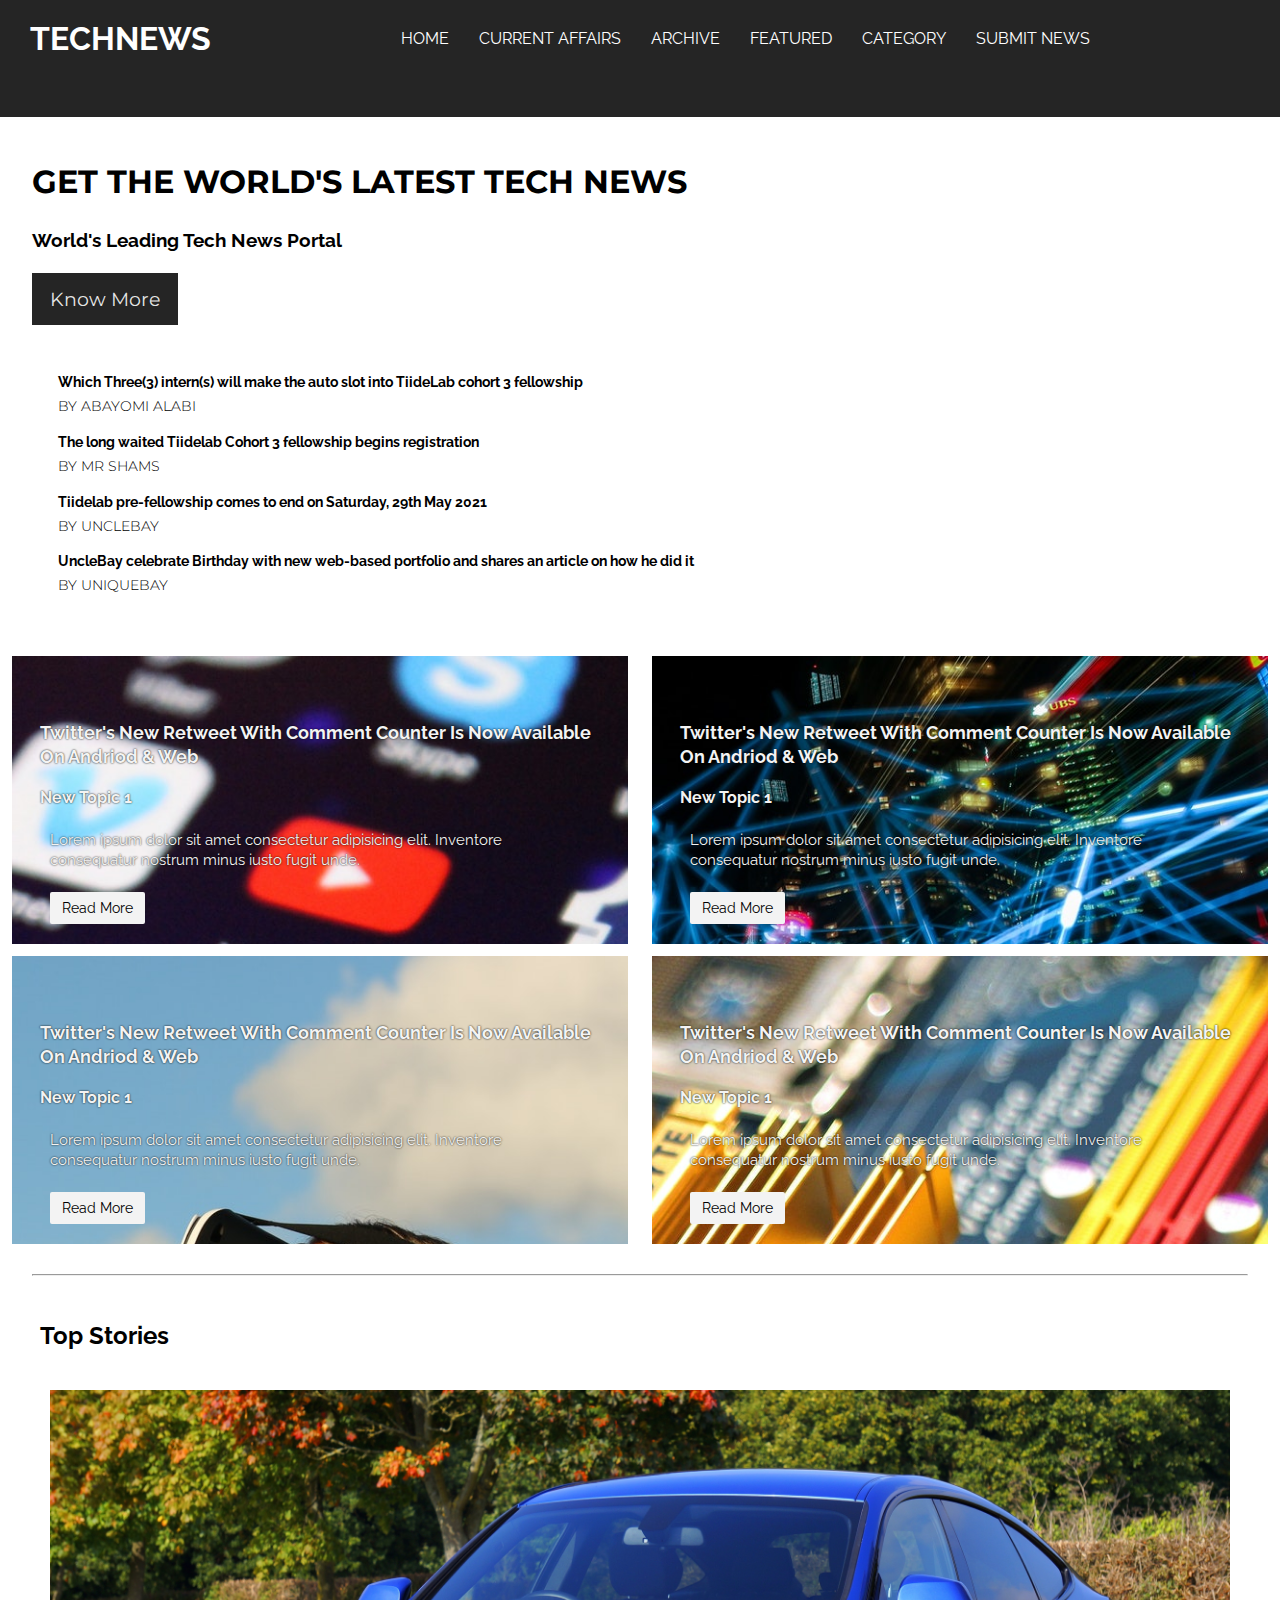
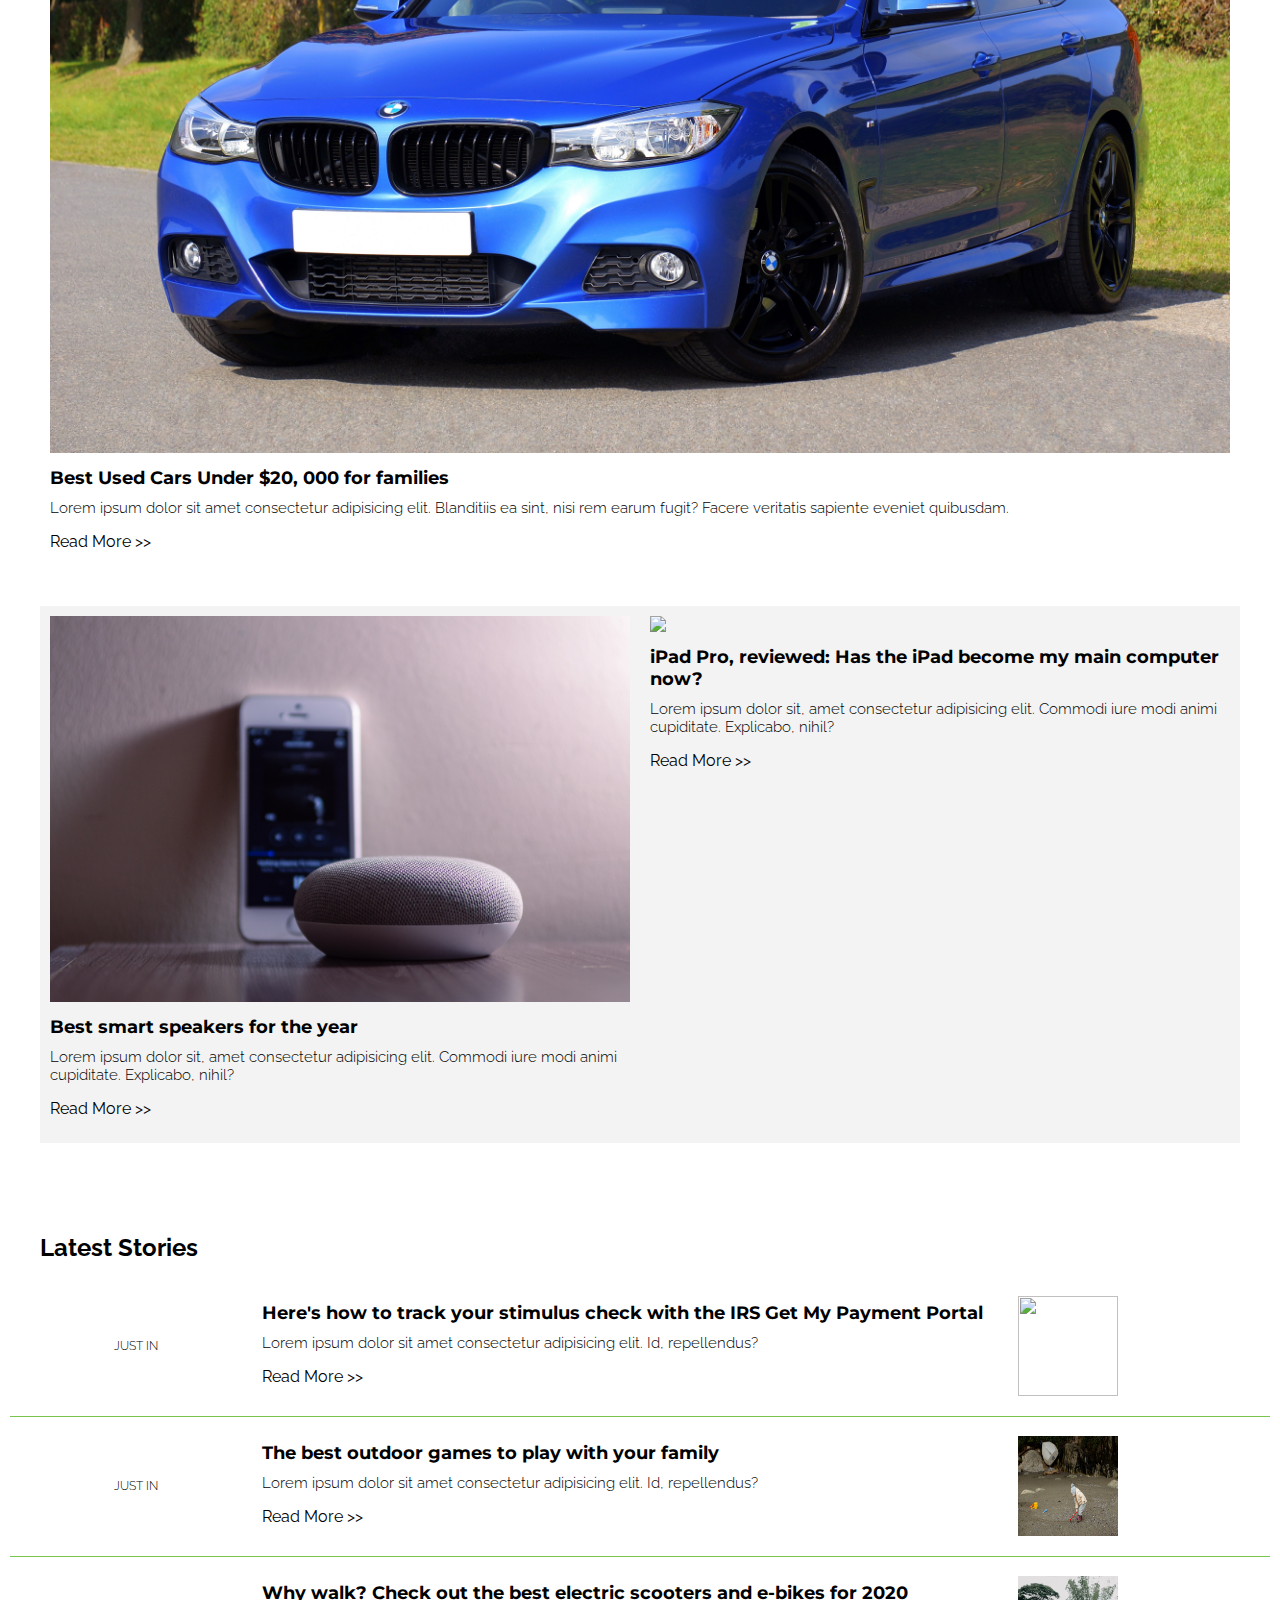
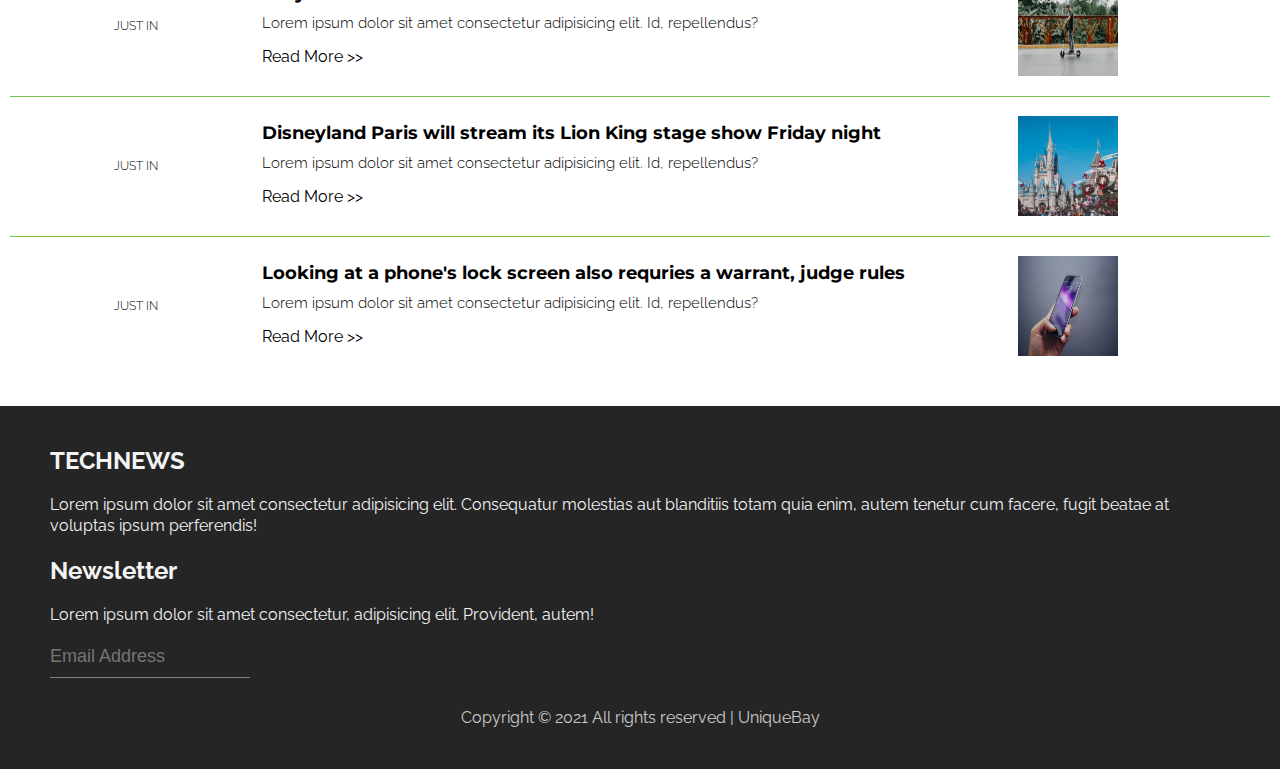
==== commit 5bc7f318: "Added form page with queries" ====
--- a/index.html
+++ b/index.html
@@ -50,6 +50,7 @@
                       <li><a href = "#">archive</a></li>
                       <li><a href = "#">featured</a></li>
                       <li><a href = "#">category</a></li>
+                      <li><a href = "./public/form.html">Submit News</a></li>
                   </ul>
               </nav>
           </div>
@@ -103,7 +104,7 @@
 
                   <h3>New Topic 1</h3>
                   <p>Lorem ipsum dolor sit amet consectetur adipisicing elit. Inventore consequatur nostrum minus iusto fugit unde.</p>
-                  <a href = "read.html">Read More</a>
+                  <a href = "./public/read.html">Read More</a>
               </div>
           </div>
 
@@ -115,7 +116,7 @@
 
                   <h3>New Topic 1</h3>
                   <p>Lorem ipsum dolor sit amet consectetur adipisicing elit. Inventore consequatur nostrum minus iusto fugit unde.</p>
-                  <a href = "read.html">Read More</a>
+                  <a href = "./public/read.html">Read More</a>
               </div>
           </div>
 
@@ -127,7 +128,7 @@
 
                   <h3>New Topic 1</h3>
                   <p>Lorem ipsum dolor sit amet consectetur adipisicing elit. Inventore consequatur nostrum minus iusto fugit unde.</p>
-                  <a href = "read.html">Read More</a>
+                  <a href = "./public/read.html">Read More</a>
               </div>
           </div>
 
@@ -139,7 +140,7 @@
 
                   <h3>New Topic 1</h3>
                   <p>Lorem ipsum dolor sit amet consectetur adipisicing elit. Inventore consequatur nostrum minus iusto fugit unde.</p>
-                  <a href = "read.html">Read More</a>
+                  <a href = "./public/read.html">Read More</a>
               </div>
           </div>
       </div>
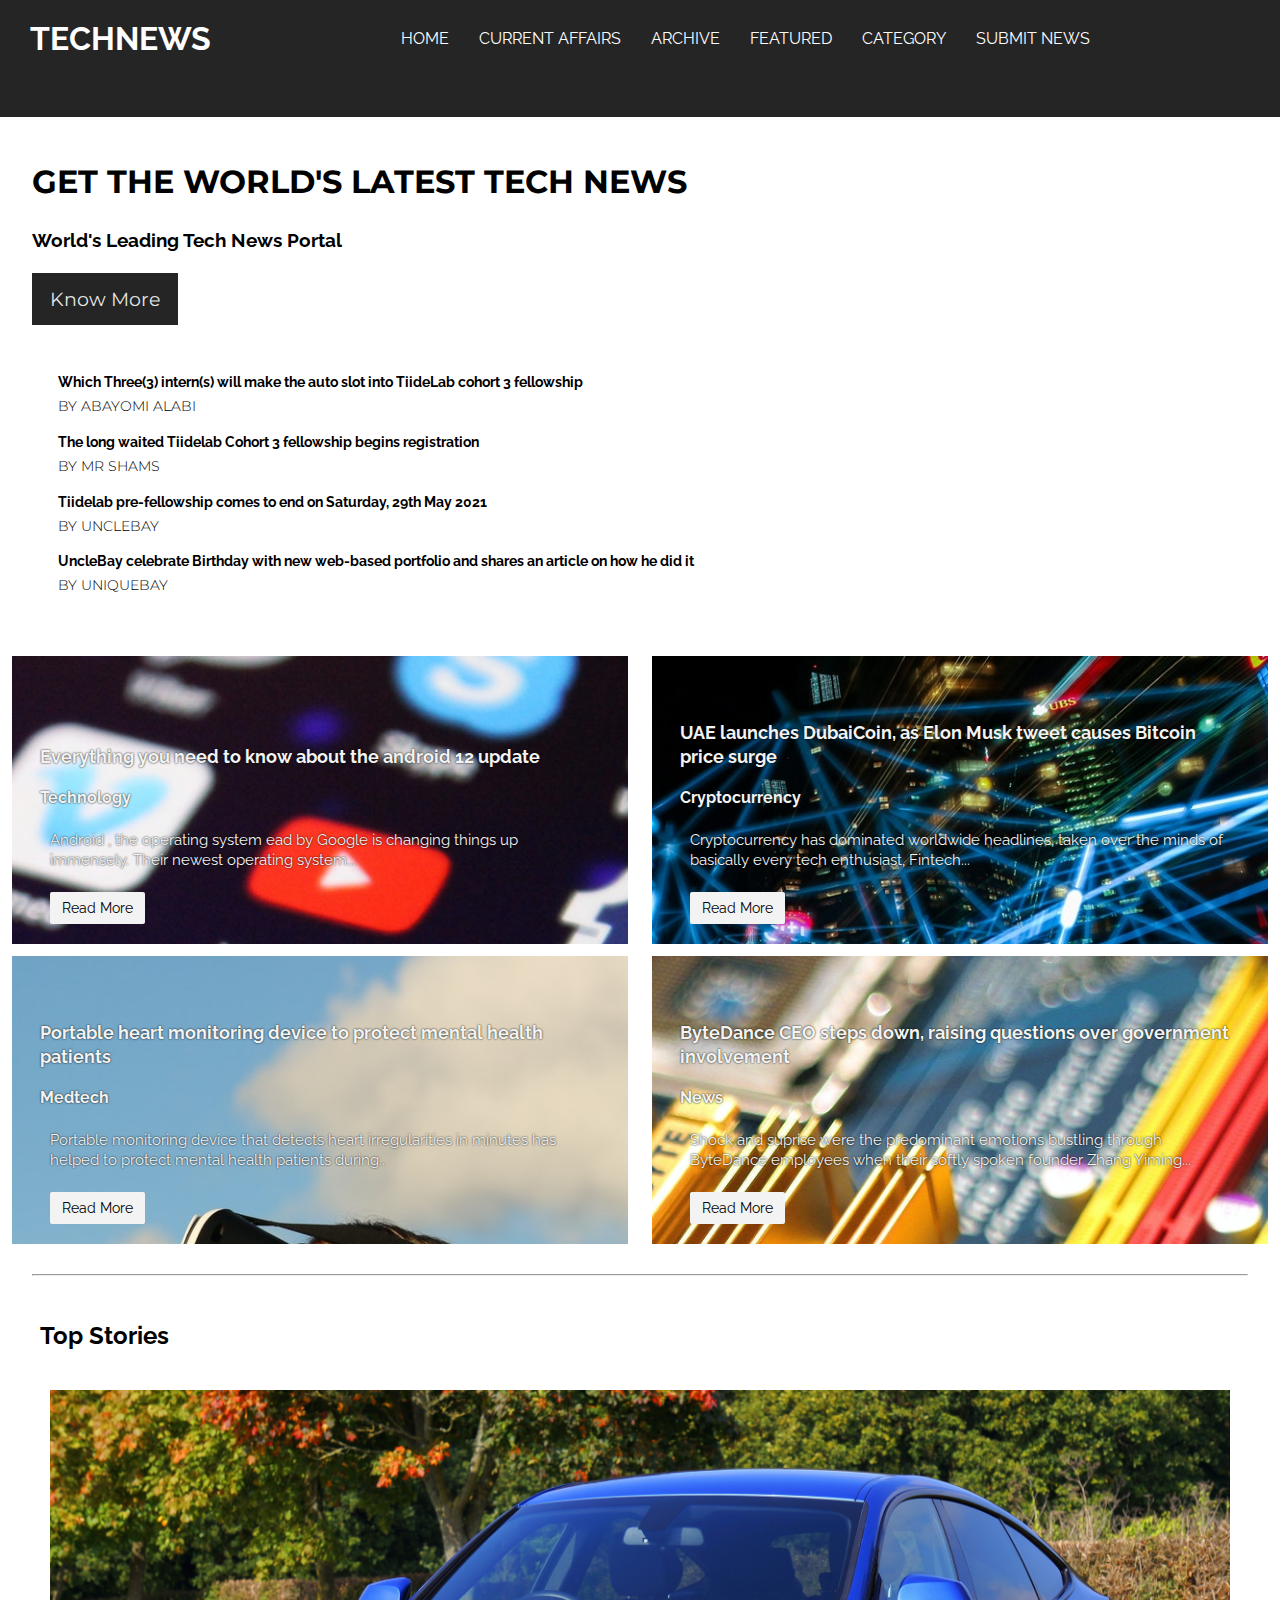
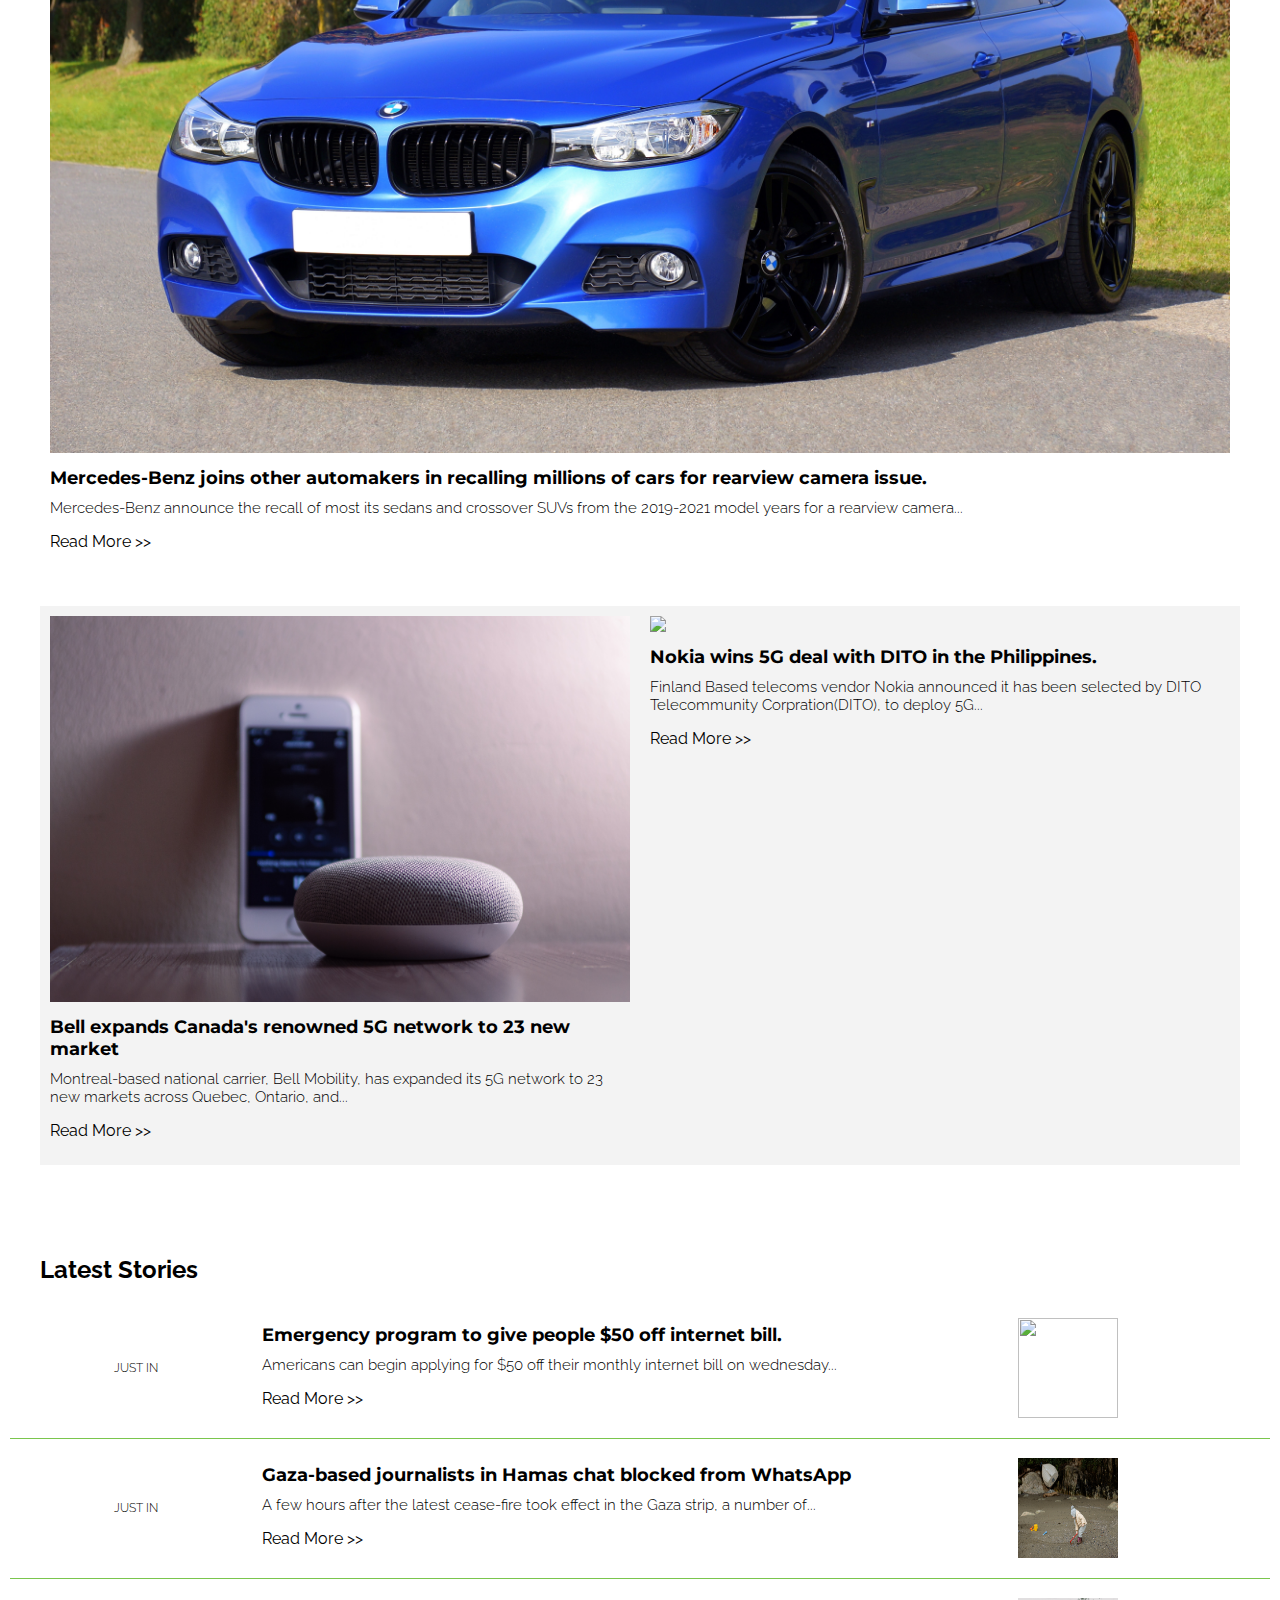
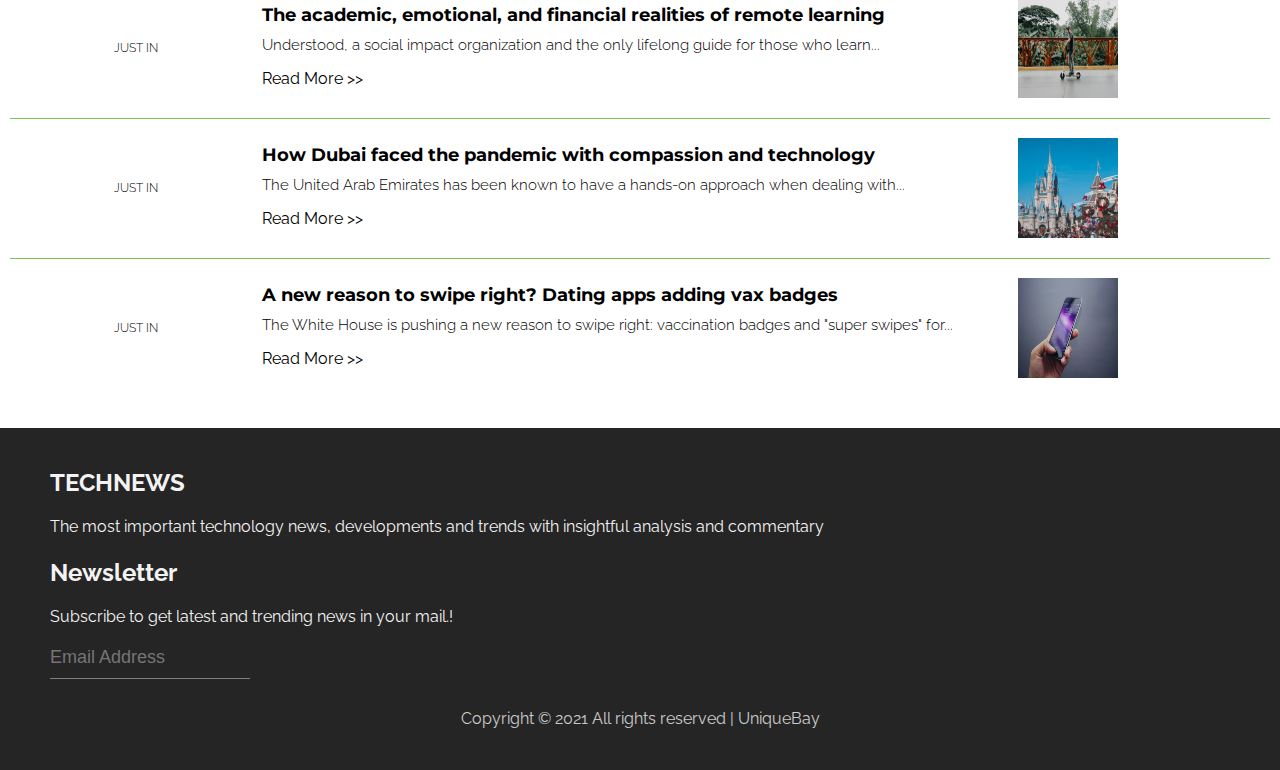
==== commit b7795f3b: "fixed errors on form and read page" ====
--- a/index.html
+++ b/index.html
@@ -100,10 +100,10 @@
               <img src = "./assest/image/banner-news-1.jpg" alt = "">
 
               <div class = "hot-topic-content">
-                  <h2>Twitter's New Retweet With Comment Counter Is Now Available On Andriod & Web</h2>
-
-                  <h3>New Topic 1</h3>
-                  <p>Lorem ipsum dolor sit amet consectetur adipisicing elit. Inventore consequatur nostrum minus iusto fugit unde.</p>
+                  <h2>Everything you need to know about the android 12 update</h2>
+
+                  <h3>Technology</h3>
+                  <p>Android , the operating system ead by Google is changing things up immensely. Their newest operating system...</p>
                   <a href = "./public/read.html">Read More</a>
               </div>
           </div>
@@ -112,10 +112,10 @@
               <img src = "./assest/image/banner-news-2.jpg" alt = "">
 
               <div class = "hot-topic-content">
-                  <h2>Twitter's New Retweet With Comment Counter Is Now Available On Andriod & Web</h2>
-
-                  <h3>New Topic 1</h3>
-                  <p>Lorem ipsum dolor sit amet consectetur adipisicing elit. Inventore consequatur nostrum minus iusto fugit unde.</p>
+                  <h2>UAE launches DubaiCoin, as Elon Musk tweet causes Bitcoin price surge</h2>
+
+                  <h3>Cryptocurrency</h3>
+                  <p>Cryptocurrency has  dominated worldwide headlines, taken over the minds of basically every tech enthusiast, Fintech...</p>
                   <a href = "./public/read.html">Read More</a>
               </div>
           </div>
@@ -124,10 +124,10 @@
               <img src = "./assest/image/banner-news-3.jpg" alt = "">
 
               <div class = "hot-topic-content">
-                  <h2>Twitter's New Retweet With Comment Counter Is Now Available On Andriod & Web</h2>
-
-                  <h3>New Topic 1</h3>
-                  <p>Lorem ipsum dolor sit amet consectetur adipisicing elit. Inventore consequatur nostrum minus iusto fugit unde.</p>
+                  <h2>Portable heart monitoring device to protect mental health patients</h2>
+
+                  <h3>Medtech</h3>
+                  <p>Portable monitoring device that detects heart irregularities in minutes has helped to protect mental health patients during..</p>
                   <a href = "./public/read.html">Read More</a>
               </div>
           </div>
@@ -136,10 +136,10 @@
               <img src = "./assest/image/banner-news-4.jpg" alt = "">
 
               <div class = "hot-topic-content">
-                  <h2>Twitter's New Retweet With Comment Counter Is Now Available On Andriod & Web</h2>
-
-                  <h3>New Topic 1</h3>
-                  <p>Lorem ipsum dolor sit amet consectetur adipisicing elit. Inventore consequatur nostrum minus iusto fugit unde.</p>
+                  <h2>ByteDance CEO steps down, raising questions over government involvement</h2>
+
+                  <h3>News</h3>
+                  <p>Shock and suprise were the predominant emotions bustling through ByteDance employees when their softly spoken founder Zhang Yiming...</p>
                   <a href = "./public/read.html">Read More</a>
               </div>
           </div>
@@ -156,9 +156,9 @@
                   <img src = "./assest/image/top-left.jpg">
 
                   <div>
-                      <h3>Best Used Cars Under $20, 000 for families</h3>
-
-                      <p>Lorem ipsum dolor sit amet consectetur adipisicing elit. Blanditiis ea sint, nisi rem earum fugit? Facere veritatis sapiente eveniet quibusdam.</p>
+                      <h3>Mercedes-Benz joins other automakers in recalling millions of cars for rearview camera issue.</h3>
+
+                      <p>Mercedes-Benz announce the recall of most its sedans and crossover SUVs from the 2019-2021 model years for a rearview camera...</p>
 
                       <a href = "#">Read More <span>>></span></a>
                   </div>
@@ -169,8 +169,8 @@
               <article>
                   <img src = "./assest/image/bottom-left-1.jpg">
                   <div>
-                      <h3>Best smart speakers for the year</h3>
-                      <p>Lorem ipsum dolor sit, amet consectetur adipisicing elit. Commodi iure modi animi cupiditate. Explicabo, nihil?</p>
+                      <h3>Bell expands Canada's renowned 5G network to 23 new market</h3>
+                      <p>Montreal-based national carrier, Bell Mobility, has expanded its 5G network to 23 new markets across Quebec, Ontario, and...</p>
 
                       <a href = "#">Read More <span>>></span></a>
                   </div>
@@ -179,8 +179,8 @@
               <article>
                   <img src = "./assest/image/bottom-left-2.jpg">
                   <div>
-                      <h3>iPad Pro, reviewed: Has the iPad become my main computer now?</h3>
-                      <p>Lorem ipsum dolor sit, amet consectetur adipisicing elit. Commodi iure modi animi cupiditate. Explicabo, nihil?</p>
+                      <h3>Nokia wins 5G deal with DITO in the Philippines.</h3>
+                      <p>Finland Based telecoms vendor Nokia announced it has been selected by DITO Telecommunity Corpration(DITO), to deploy 5G...</p>
 
                       <a href = "#">Read More <span>>></span></a>
                   </div>
@@ -194,9 +194,9 @@
           <article>
               <h4>just in </h4>
               <div>
-                  <h2>Here's how to track your stimulus check with the IRS Get My Payment Portal</h2>
-
-                  <p>Lorem ipsum dolor sit amet consectetur adipisicing elit. Id, repellendus?</p>
+                  <h2>Emergency program to give people $50 off internet bill.</h2>
+
+                  <p>Americans can begin applying for $50 off their monthly internet bill on wednesday...</p>
 
                   <a href = "#">Read More <span>>></span></a>
               </div>
@@ -206,9 +206,9 @@
           <article>
               <h4>just in </h4>
               <div>
-                  <h2>The best outdoor games to play with your family</h2>
-
-                  <p>Lorem ipsum dolor sit amet consectetur adipisicing elit. Id, repellendus?</p>
+                  <h2>Gaza-based journalists in Hamas chat blocked from WhatsApp</h2>
+
+                  <p>A few hours after the latest cease-fire took effect in the Gaza strip, a number of...</p>
 
                   <a href = "#">Read More <span>>></span></a>
               </div>
@@ -218,9 +218,9 @@
           <article>
               <h4>just in </h4>
               <div>
-                  <h2>Why walk? Check out the best electric scooters and e-bikes for 2020</h2>
-
-                  <p>Lorem ipsum dolor sit amet consectetur adipisicing elit. Id, repellendus?</p>
+                  <h2>The academic, emotional, and financial realities of remote learning</h2>
+
+                  <p>Understood, a social impact organization and the only lifelong guide for those who learn...</p>
 
                   <a href = "#">Read More <span>>></span></a>
               </div>
@@ -230,9 +230,9 @@
           <article>
               <h4>just in </h4>
               <div>
-                  <h2>Disneyland Paris will stream its Lion King stage show Friday night</h2>
-
-                  <p>Lorem ipsum dolor sit amet consectetur adipisicing elit. Id, repellendus?</p>
+                  <h2>How Dubai faced the pandemic with compassion and technology</h2>
+
+                  <p>The United Arab Emirates has been known to have a hands-on approach when dealing with...</p>
 
                   <a href = "#">Read More <span>>></span></a>
               </div>
@@ -242,9 +242,9 @@
           <article>
               <h4>just in </h4>
               <div>
-                  <h2>Looking at a phone's lock screen also requries a warrant, judge rules</h2>
-
-                  <p>Lorem ipsum dolor sit amet consectetur adipisicing elit. Id, repellendus?</p>
+                  <h2>A new reason to swipe right? Dating apps adding vax badges</h2>
+
+                  <p>The White House is pushing a new reason to swipe right: vaccination badges and "super swipes" for...</p>
 
                   <a href = "#">Read More <span>>></span></a>
               </div>
@@ -257,12 +257,12 @@
       <div class = "footer-container">
           <div class = "footer-left">
               <h2>TECHNEWS</h2>
-              <p>Lorem ipsum dolor sit amet consectetur adipisicing elit. Consequatur molestias aut blanditiis totam quia enim, autem tenetur cum facere, fugit beatae at voluptas ipsum perferendis!</p>
+              <p>The most important technology news, developments and trends with insightful analysis and commentary</p>
           </div>
 
           <div class = "footer-right">
               <h2>Newsletter</h2>
-              <p>Lorem ipsum dolor sit amet consectetur, adipisicing elit. Provident, autem!</p>
+              <p>Subscribe to get latest and trending news in your mail.!</p>
 
               <div>
                   <input type = "text" placeholder = "Email Address">
